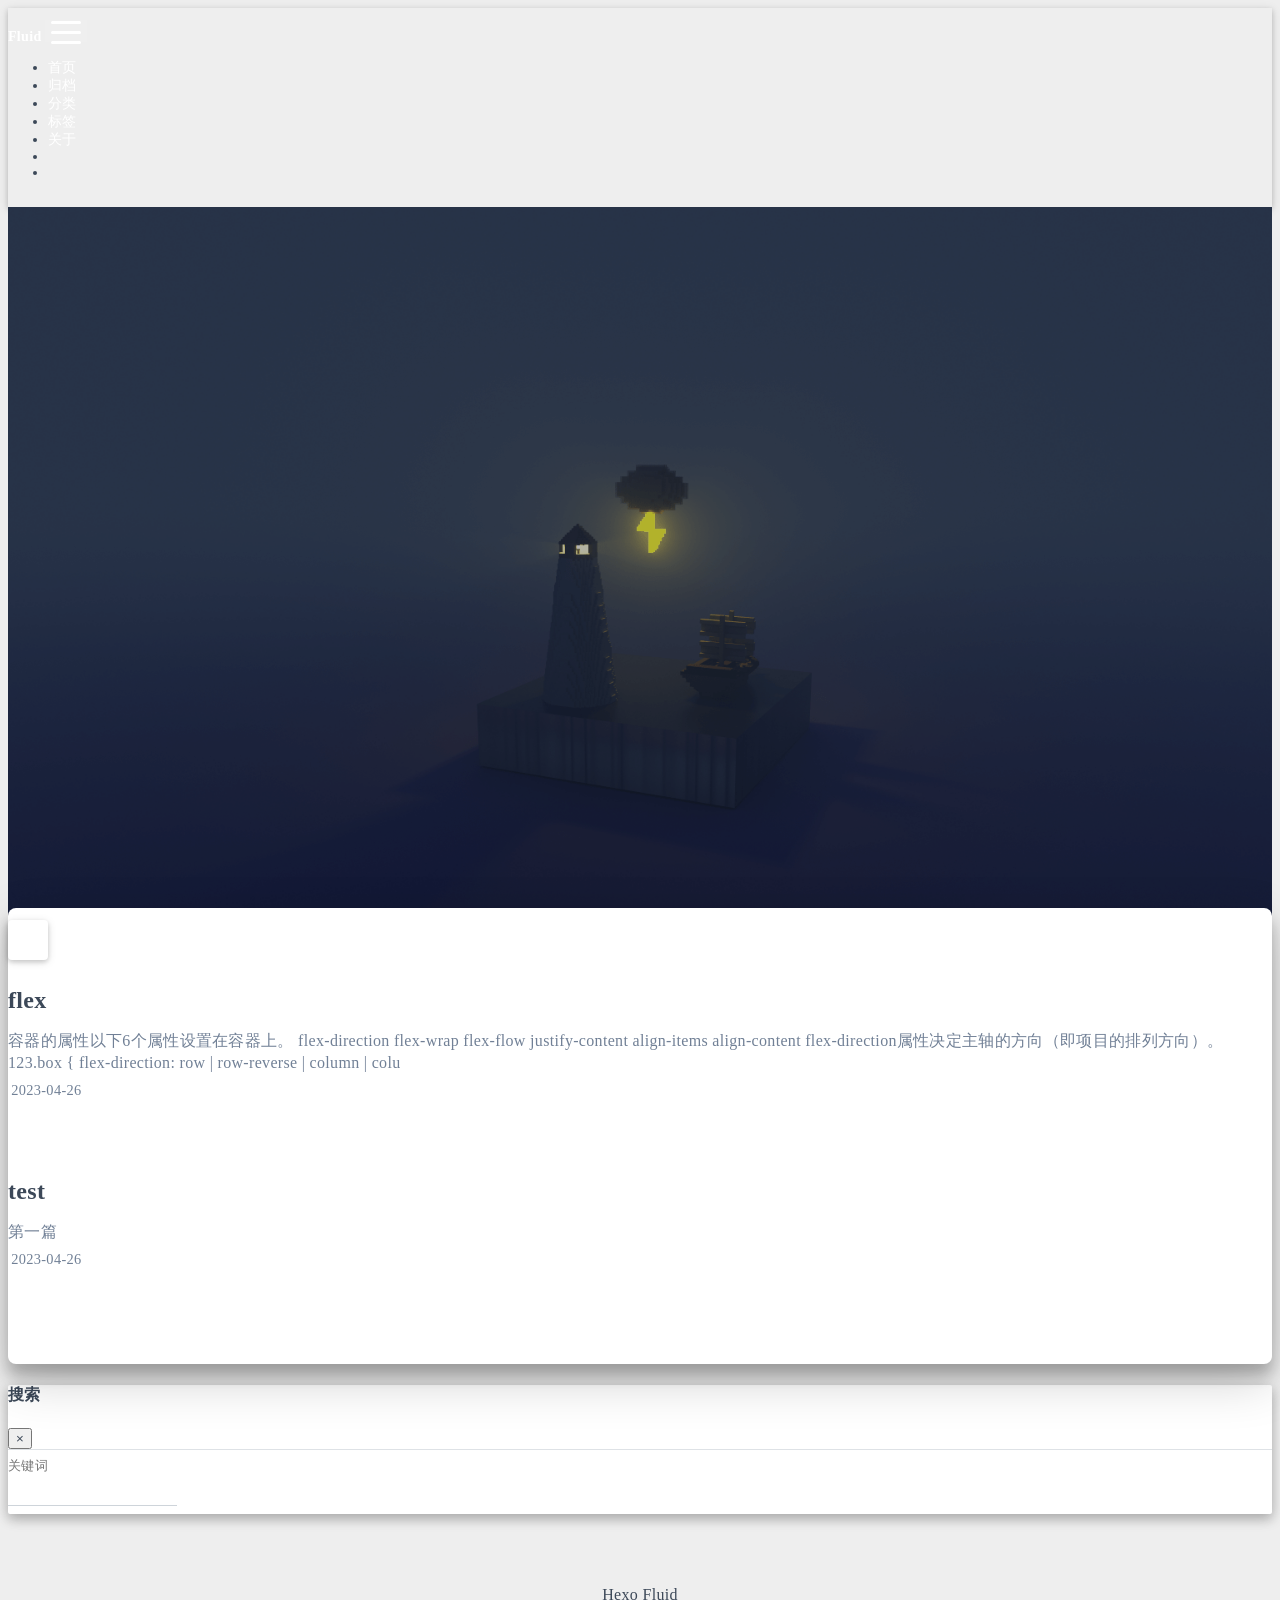
==== index.html @ 0120502e "Site updated: 2023-04-26 10:53:27" ====
<!DOCTYPE html>
<html lang="zh-CN" data-default-color-scheme=auto>



<head>
  <meta charset="UTF-8">
  <link rel="apple-touch-icon" sizes="76x76" href="/img/fluid.png">
  <link rel="icon" href="/null">
  <meta name="viewport" content="width=device-width, initial-scale=1.0, maximum-scale=5.0, shrink-to-fit=no">
  <meta http-equiv="x-ua-compatible" content="ie=edge">
  
  <meta name="theme-color" content="#2f4154">
  <meta name="author" content="d-lue">
  <meta name="keywords" content="">
  
    <meta property="og:type" content="website">
<meta property="og:title" content="Hexo">
<meta property="og:url" content="https://lue-d.github.io/index.html">
<meta property="og:site_name" content="Hexo">
<meta property="og:locale" content="zh_CN">
<meta property="article:author" content="d-lue">
<meta name="twitter:card" content="summary_large_image">
  
  
  
  <title>Hexo</title>

  <link  rel="stylesheet" href="https://lib.baomitu.com/twitter-bootstrap/4.6.1/css/bootstrap.min.css" />





<!-- 主题依赖的图标库，不要自行修改 -->
<!-- Do not modify the link that theme dependent icons -->

<link rel="stylesheet" href="//at.alicdn.com/t/font_1749284_hj8rtnfg7um.css">



<link rel="stylesheet" href="//at.alicdn.com/t/font_1736178_lbnruvf0jn.css">


<link  rel="stylesheet" href="/css/main.css" />


  <link id="highlight-css" rel="stylesheet" href="/css/highlight.css" />
  
    <link id="highlight-css-dark" rel="stylesheet" href="/css/highlight-dark.css" />
  




  <script id="fluid-configs">
    var Fluid = window.Fluid || {};
    Fluid.ctx = Object.assign({}, Fluid.ctx)
    var CONFIG = {"hostname":"lue-d.github.io","root":"/","version":"1.9.4","typing":{"enable":true,"typeSpeed":70,"cursorChar":"_","loop":false,"scope":[]},"anchorjs":{"enable":true,"element":"h1,h2,h3,h4,h5,h6","placement":"left","visible":"hover","icon":""},"progressbar":{"enable":true,"height_px":3,"color":"#29d","options":{"showSpinner":false,"trickleSpeed":100}},"code_language":{"enable":true,"default":"TEXT"},"copy_btn":true,"image_caption":{"enable":true},"image_zoom":{"enable":true,"img_url_replace":["",""]},"toc":{"enable":true,"placement":"right","headingSelector":"h1,h2,h3,h4,h5,h6","collapseDepth":0},"lazyload":{"enable":true,"loading_img":"/img/loading.gif","onlypost":false,"offset_factor":2},"web_analytics":{"enable":false,"follow_dnt":true,"baidu":null,"google":null,"gtag":null,"tencent":{"sid":null,"cid":null},"woyaola":null,"cnzz":null,"leancloud":{"app_id":null,"app_key":null,"server_url":null,"path":"window.location.pathname","ignore_local":false}},"search_path":"/local-search.xml"};

    if (CONFIG.web_analytics.follow_dnt) {
      var dntVal = navigator.doNotTrack || window.doNotTrack || navigator.msDoNotTrack;
      Fluid.ctx.dnt = dntVal && (dntVal.startsWith('1') || dntVal.startsWith('yes') || dntVal.startsWith('on'));
    }
  </script>
  <script  src="/js/utils.js" ></script>
  <script  src="/js/color-schema.js" ></script>
  


  
<meta name="generator" content="Hexo 6.3.0"></head>


<body>
  

  <header>
    

<div class="header-inner" style="height: 100vh;">
  <nav id="navbar" class="navbar fixed-top  navbar-expand-lg navbar-dark scrolling-navbar">
  <div class="container">
    <a class="navbar-brand" href="/">
      <strong>Fluid</strong>
    </a>

    <button id="navbar-toggler-btn" class="navbar-toggler" type="button" data-toggle="collapse"
            data-target="#navbarSupportedContent"
            aria-controls="navbarSupportedContent" aria-expanded="false" aria-label="Toggle navigation">
      <div class="animated-icon"><span></span><span></span><span></span></div>
    </button>

    <!-- Collapsible content -->
    <div class="collapse navbar-collapse" id="navbarSupportedContent">
      <ul class="navbar-nav ml-auto text-center">
        
          
          
          
          
            <li class="nav-item">
              <a class="nav-link" href="/">
                <i class="iconfont icon-home-fill"></i>
                <span>首页</span>
              </a>
            </li>
          
        
          
          
          
          
            <li class="nav-item">
              <a class="nav-link" href="/archives/">
                <i class="iconfont icon-archive-fill"></i>
                <span>归档</span>
              </a>
            </li>
          
        
          
          
          
          
            <li class="nav-item">
              <a class="nav-link" href="/categories/">
                <i class="iconfont icon-category-fill"></i>
                <span>分类</span>
              </a>
            </li>
          
        
          
          
          
          
            <li class="nav-item">
              <a class="nav-link" href="/tags/">
                <i class="iconfont icon-tags-fill"></i>
                <span>标签</span>
              </a>
            </li>
          
        
          
          
          
          
            <li class="nav-item">
              <a class="nav-link" href="/about/">
                <i class="iconfont icon-user-fill"></i>
                <span>关于</span>
              </a>
            </li>
          
        
        
          <li class="nav-item" id="search-btn">
            <a class="nav-link" target="_self" href="javascript:;" data-toggle="modal" data-target="#modalSearch" aria-label="Search">
              <i class="iconfont icon-search"></i>
            </a>
          </li>
          
        
        
          <li class="nav-item" id="color-toggle-btn">
            <a class="nav-link" target="_self" href="javascript:;" aria-label="Color Toggle">
              <i class="iconfont icon-dark" id="color-toggle-icon"></i>
            </a>
          </li>
        
      </ul>
    </div>
  </div>
</nav>

  

<div id="banner" class="banner" parallax=true
     style="background: url('/img/default.png') no-repeat center center; background-size: cover;">
  <div class="full-bg-img">
    <div class="mask flex-center" style="background-color: rgba(0, 0, 0, 0.3)">
      <div class="banner-text text-center fade-in-up">
        <div class="h2">
          
            <span id="subtitle" data-typed-text="An elegant Material-Design theme for Hexo"></span>
          
        </div>

        
      </div>

      
        <div class="scroll-down-bar">
          <i class="iconfont icon-arrowdown"></i>
        </div>
      
    </div>
  </div>
</div>

</div>

  </header>

  <main>
    
      <div class="container nopadding-x-md">
        <div id="board"
          style="margin-top: 0">
          
          <div class="container">
            <div class="row">
              <div class="col-12 col-md-10 m-auto">
                


  <div class="row mx-auto index-card">
    
    
    <article class="col-12 col-md-12 mx-auto index-info">
      <h1 class="index-header">
        
        <a href="/2023/04/26/flex/" target="_self">
          flex
        </a>
      </h1>

      
      <a class="index-excerpt index-excerpt__noimg" href="/2023/04/26/flex/" target="_self">
        <div>
          容器的属性以下6个属性设置在容器上。   flex-direction flex-wrap flex-flow justify-content align-items align-content   flex-direction属性决定主轴的方向（即项目的排列方向）。 123.box &#123;  flex-direction: row | row-reverse | column | colu
        </div>
      </a>

      <div class="index-btm post-metas">
        
          <div class="post-meta mr-3">
            <i class="iconfont icon-date"></i>
            <time datetime="2023-04-26 10:47" pubdate>
              2023-04-26
            </time>
          </div>
        
        
        
      </div>
    </article>
  </div>

  <div class="row mx-auto index-card">
    
    
    <article class="col-12 col-md-12 mx-auto index-info">
      <h1 class="index-header">
        
        <a href="/2023/04/26/test-1/" target="_self">
          test
        </a>
      </h1>

      
      <a class="index-excerpt index-excerpt__noimg" href="/2023/04/26/test-1/" target="_self">
        <div>
          第一篇
        </div>
      </a>

      <div class="index-btm post-metas">
        
          <div class="post-meta mr-3">
            <i class="iconfont icon-date"></i>
            <time datetime="2023-04-26 00:00" pubdate>
              2023-04-26
            </time>
          </div>
        
        
        
      </div>
    </article>
  </div>





              </div>
            </div>
          </div>
        </div>
      </div>
    

    
      <a id="scroll-top-button" aria-label="TOP" href="#" role="button">
        <i class="iconfont icon-arrowup" aria-hidden="true"></i>
      </a>
    

    
      <div class="modal fade" id="modalSearch" tabindex="-1" role="dialog" aria-labelledby="ModalLabel"
     aria-hidden="true">
  <div class="modal-dialog modal-dialog-scrollable modal-lg" role="document">
    <div class="modal-content">
      <div class="modal-header text-center">
        <h4 class="modal-title w-100 font-weight-bold">搜索</h4>
        <button type="button" id="local-search-close" class="close" data-dismiss="modal" aria-label="Close">
          <span aria-hidden="true">&times;</span>
        </button>
      </div>
      <div class="modal-body mx-3">
        <div class="md-form mb-5">
          <input type="text" id="local-search-input" class="form-control validate">
          <label data-error="x" data-success="v" for="local-search-input">关键词</label>
        </div>
        <div class="list-group" id="local-search-result"></div>
      </div>
    </div>
  </div>
</div>

    

    
  </main>

  <footer>
    <div class="footer-inner">
  
    <div class="footer-content">
       <a href="https://hexo.io" target="_blank" rel="nofollow noopener"><span>Hexo</span></a> <i class="iconfont icon-love"></i> <a href="https://github.com/fluid-dev/hexo-theme-fluid" target="_blank" rel="nofollow noopener"><span>Fluid</span></a> 
    </div>
  
  
  
  
</div>

  </footer>

  <!-- Scripts -->
  
  <script  src="https://lib.baomitu.com/nprogress/0.2.0/nprogress.min.js" ></script>
  <link  rel="stylesheet" href="https://lib.baomitu.com/nprogress/0.2.0/nprogress.min.css" />

  <script>
    NProgress.configure({"showSpinner":false,"trickleSpeed":100})
    NProgress.start()
    window.addEventListener('load', function() {
      NProgress.done();
    })
  </script>


<script  src="https://lib.baomitu.com/jquery/3.6.0/jquery.min.js" ></script>
<script  src="https://lib.baomitu.com/twitter-bootstrap/4.6.1/js/bootstrap.min.js" ></script>
<script  src="/js/events.js" ></script>
<script  src="/js/plugins.js" ></script>


  <script  src="https://lib.baomitu.com/typed.js/2.0.12/typed.min.js" ></script>
  <script>
    (function (window, document) {
      var typing = Fluid.plugins.typing;
      var subtitle = document.getElementById('subtitle');
      if (!subtitle || !typing) {
        return;
      }
      var text = subtitle.getAttribute('data-typed-text');
      
        typing(text);
      
    })(window, document);
  </script>




  
    <script  src="/js/img-lazyload.js" ></script>
  




  <script  src="/js/local-search.js" ></script>





<!-- 主题的启动项，将它保持在最底部 -->
<!-- the boot of the theme, keep it at the bottom -->
<script  src="/js/boot.js" ></script>


  

  <noscript>
    <div class="noscript-warning">博客在允许 JavaScript 运行的环境下浏览效果更佳</div>
  </noscript>
</body>
</html>
---- css/main.css ----
.anchorjs-link {
  text-decoration: none !important;
  transition: opacity 0.2s ease-in-out;
}
.markdown-body h1:hover > .anchorjs-link,
h2:hover > .anchorjs-link,
h3:hover > .anchorjs-link,
h4:hover > .anchorjs-link,
h5:hover > .anchorjs-link,
h6:hover > .anchorjs-link {
  opacity: 1;
}
.banner {
  height: 100%;
  position: relative;
  overflow: hidden;
  cursor: default;
}
.banner .mask {
  position: absolute;
  width: 100%;
  height: 100%;
  background-color: rgba(0,0,0,0.3);
}
.banner[parallax="true"] {
  will-change: transform;
  -webkit-transform-style: preserve-3d;
  -webkit-backface-visibility: hidden;
  transition: transform 0.05s ease-out;
}
@media (max-width: 100vh) {
  .header-inner {
    max-height: 100vw;
  }
  #board {
    margin-top: -1rem !important;
  }
}
@media (max-width: 79.99vh) {
  .scroll-down-bar {
    display: none;
  }
}
#board {
  position: relative;
  margin-top: -2rem;
  padding: 3rem 0;
  background-color: var(--board-bg-color);
  transition: background-color 0.2s ease-in-out;
  border-radius: 0.5rem;
  z-index: 3;
  -webkit-box-shadow: 0 12px 15px 0 rgba(0,0,0,0.24), 0 17px 50px 0 rgba(0,0,0,0.19);
  box-shadow: 0 12px 15px 0 rgba(0,0,0,0.24), 0 17px 50px 0 rgba(0,0,0,0.19);
}
.code-widget {
  display: inline-block;
  background-color: transparent;
  font-size: 0.75rem;
  line-height: 1;
  font-weight: bold;
  padding: 0.3rem 0.1rem 0.1rem 0.1rem;
  position: absolute;
  right: 0.45rem;
  top: 0.15rem;
  z-index: 1;
}
.code-widget-light {
  color: #999;
}
.code-widget-dark {
  color: #bababa;
}
.copy-btn {
  cursor: pointer;
  user-select: none;
  -webkit-appearance: none;
  outline: none;
}
.copy-btn > i {
  font-size: 0.75rem !important;
  font-weight: 400;
  margin-right: 0.15rem;
  opacity: 0;
  transition: opacity 0.2s ease-in-out;
}
.markdown-body pre:hover > .copy-btn > i {
  opacity: 0.9;
}
.markdown-body pre:hover > .copy-btn,
.markdown-body pre:not(:hover) > .copy-btn {
  outline: none;
}
.license-box {
  background-color: rgba(27,31,35,0.05);
  transition: background-color 0.2s ease-in-out;
  border-radius: 4px;
  font-size: 0.9rem;
  overflow: hidden;
  padding: 1.25rem;
  position: relative;
  z-index: 1;
}
.license-box .license-icon {
  position: absolute;
  top: 50%;
  left: 100%;
}
.license-box .license-icon::after {
  content: "\e8e4";
  font-size: 12.5rem;
  line-height: 1;
  opacity: 0.1;
  position: relative;
  left: -0.85em;
  bottom: 0.5em;
  z-index: -1;
}
.license-box .license-title {
  margin-bottom: 1rem;
}
.license-box .license-title div:nth-child(1) {
  line-height: 1.2;
  margin-bottom: 0.25rem;
}
.license-box .license-title div:nth-child(2) {
  color: var(--sec-text-color);
  font-size: 0.8rem;
}
.license-box .license-meta {
  align-items: center;
  display: flex;
  flex-wrap: wrap;
  justify-content: flex-start;
}
.license-box .license-meta .license-meta-item {
  align-items: center;
  justify-content: center;
  margin-right: 1.5rem;
}
.license-box .license-meta .license-meta-item div:nth-child(1) {
  color: var(--sec-text-color);
  font-size: 0.8rem;
  font-weight: normal;
}
.license-box .license-meta .license-meta-item i.iconfont {
  font-size: 1rem;
}
@media (max-width: 575px) and (min-width: 425px) {
  .license-box .license-meta .license-meta-item {
    display: flex;
    justify-content: flex-start;
    flex-wrap: wrap;
    font-size: 0.8rem;
    flex: 0 0 50%;
    max-width: 50%;
    margin-right: 0;
  }
  .license-box .license-meta .license-meta-item div:nth-child(1) {
    margin-right: 0.5rem;
  }
  .license-box .license-meta .license-meta-date {
    order: -1;
  }
}
@media (max-width: 424px) {
  .license-box::after {
    top: -65px;
  }
  .license-box .license-meta {
    flex-direction: column;
    align-items: flex-start;
  }
  .license-box .license-meta .license-meta-item {
    display: flex;
    flex-wrap: wrap;
    font-size: 0.8rem;
  }
  .license-box .license-meta .license-meta-item div:nth-child(1) {
    margin-right: 0.5rem;
  }
}
.footer-inner {
  padding: 3rem 0 1rem 0;
  text-align: center;
}
.footer-inner > div:not(:first-child) {
  margin: 0.25rem 0;
  font-size: 0.85rem;
}
.footer-inner .statistics {
  display: flex;
  flex-direction: row;
  justify-content: center;
}
.footer-inner .statistics > span {
  flex: 1;
  margin: 0 0.25rem;
}
.footer-inner .statistics > *:nth-last-child(2):first-child {
  text-align: right;
}
.footer-inner .statistics > *:nth-last-child(2):first-child ~ * {
  text-align: left;
}
.footer-inner .beian {
  display: flex;
  flex-direction: row;
  justify-content: center;
}
.footer-inner .beian > * {
  margin: 0 0.25rem;
}
.footer-inner .beian-police {
  position: relative;
  overflow: hidden;
  display: inline-flex;
  align-items: center;
  justify-content: left;
}
.footer-inner .beian-police img {
  margin-right: 3px;
  width: 1rem;
  height: 1rem;
  margin-bottom: 0.1rem;
}
@media (max-width: 424px) {
  .footer-inner .statistics {
    flex-direction: column;
  }
  .footer-inner .statistics > *:nth-last-child(2):first-child {
    text-align: center;
  }
  .footer-inner .statistics > *:nth-last-child(2):first-child ~ * {
    text-align: center;
  }
  .footer-inner .beian {
    flex-direction: column;
  }
  .footer-inner .beian .beian-police {
    justify-content: center;
  }
  .footer-inner .beian > *:nth-last-child(2):first-child {
    text-align: center;
  }
  .footer-inner .beian > *:nth-last-child(2):first-child ~ * {
    text-align: center;
  }
}
sup > a::before,
.footnote-text::before {
  display: block;
  content: "";
  margin-top: -5rem;
  height: 5rem;
  width: 1px;
  visibility: hidden;
}
sup > a::before,
.footnote-text::before {
  display: inline-block;
}
.footnote-item::before {
  display: block;
  content: "";
  margin-top: -5rem;
  height: 5rem;
  width: 1px;
  visibility: hidden;
}
.footnote-list ol {
  list-style-type: none;
  counter-reset: sectioncounter;
  padding-left: 0.5rem;
  font-size: 0.95rem;
}
.footnote-list ol li:before {
  font-family: "Helvetica Neue", monospace, "Monaco";
  content: "[" counter(sectioncounter) "]";
  counter-increment: sectioncounter;
}
.footnote-list ol li+li {
  margin-top: 0.5rem;
}
.footnote-text {
  padding-left: 0.5em;
}
.navbar {
  background-color: transparent;
  font-size: 0.875rem;
  box-shadow: 0 2px 5px 0 rgba(0,0,0,0.16), 0 2px 10px 0 rgba(0,0,0,0.12);
  -webkit-box-shadow: 0 2px 5px 0 rgba(0,0,0,0.16), 0 2px 10px 0 rgba(0,0,0,0.12);
}
.navbar .navbar-brand {
  color: var(--navbar-text-color);
}
.navbar .navbar-toggler .animated-icon span {
  background-color: var(--navbar-text-color);
}
.navbar .nav-item .nav-link {
  display: block;
  color: var(--navbar-text-color);
  transition: color 0.2s ease-in-out, background-color 0.2s ease-in-out;
}
.navbar .nav-item .nav-link:hover {
  color: var(--link-hover-color);
}
.navbar .nav-item .nav-link:focus {
  color: var(--navbar-text-color);
}
.navbar .nav-item .nav-link i {
  font-size: 0.875rem;
}
.navbar .nav-item .nav-link i:only-child {
  margin: 0 0.2rem;
}
.navbar .navbar-toggler {
  border-width: 0;
  outline: 0;
}
.navbar.scrolling-navbar {
  will-change: background, padding;
  -webkit-transition: background 0.5s ease-in-out, padding 0.5s ease-in-out;
  transition: background 0.5s ease-in-out, padding 0.5s ease-in-out;
}
@media (min-width: 600px) {
  .navbar.scrolling-navbar {
    padding-top: 12px;
    padding-bottom: 12px;
  }
  .navbar.scrolling-navbar .navbar-nav > li {
    -webkit-transition-duration: 1s;
    transition-duration: 1s;
  }
}
.navbar.scrolling-navbar.top-nav-collapse {
  padding-top: 5px;
  padding-bottom: 5px;
}
.navbar .dropdown-menu {
  font-size: 0.875rem;
  color: var(--navbar-text-color);
  background-color: rgba(0,0,0,0.3);
  border: none;
  min-width: 8rem;
  -webkit-transition: background 0.5s ease-in-out, padding 0.5s ease-in-out;
  transition: background 0.5s ease-in-out, padding 0.5s ease-in-out;
}
@media (max-width: 991.98px) {
  .navbar .dropdown-menu {
    text-align: center;
  }
}
.navbar .dropdown-item {
  color: var(--navbar-text-color);
}
.navbar .dropdown-item:hover,
.navbar .dropdown-item:focus {
  color: var(--link-hover-color);
  background-color: rgba(0,0,0,0.1);
}
@media (min-width: 992px) {
  .navbar .dropdown:hover > .dropdown-menu {
    display: block;
  }
  .navbar .dropdown > .dropdown-toggle:active {
    pointer-events: none;
  }
  .navbar .dropdown-menu {
    top: 95%;
  }
}
.navbar .animated-icon {
  width: 30px;
  height: 20px;
  position: relative;
  margin: 0;
  -webkit-transform: rotate(0deg);
  -moz-transform: rotate(0deg);
  -o-transform: rotate(0deg);
  transform: rotate(0deg);
  -webkit-transition: 0.5s ease-in-out;
  -moz-transition: 0.5s ease-in-out;
  -o-transition: 0.5s ease-in-out;
  transition: 0.5s ease-in-out;
  cursor: pointer;
}
.navbar .animated-icon span {
  display: block;
  position: absolute;
  height: 3px;
  width: 100%;
  border-radius: 9px;
  opacity: 1;
  left: 0;
  -webkit-transform: rotate(0deg);
  -moz-transform: rotate(0deg);
  -o-transform: rotate(0deg);
  transform: rotate(0deg);
  -webkit-transition: 0.25s ease-in-out;
  -moz-transition: 0.25s ease-in-out;
  -o-transition: 0.25s ease-in-out;
  transition: 0.25s ease-in-out;
  background: #fff;
}
.navbar .animated-icon span:nth-child(1) {
  top: 0;
}
.navbar .animated-icon span:nth-child(2) {
  top: 10px;
}
.navbar .animated-icon span:nth-child(3) {
  top: 20px;
}
.navbar .animated-icon.open span:nth-child(1) {
  top: 11px;
  -webkit-transform: rotate(135deg);
  -moz-transform: rotate(135deg);
  -o-transform: rotate(135deg);
  transform: rotate(135deg);
}
.navbar .animated-icon.open span:nth-child(2) {
  opacity: 0;
  left: -60px;
}
.navbar .animated-icon.open span:nth-child(3) {
  top: 11px;
  -webkit-transform: rotate(-135deg);
  -moz-transform: rotate(-135deg);
  -o-transform: rotate(-135deg);
  transform: rotate(-135deg);
}
.navbar .dropdown-collapse,
.top-nav-collapse,
.navbar-col-show {
  background-color: var(--navbar-bg-color);
}
@media (max-width: 767px) {
  .navbar {
    font-size: 1rem;
    line-height: 2.5rem;
  }
}
.banner-text {
  color: var(--subtitle-color);
  max-width: calc(960px - 6rem);
  width: 80%;
  overflow-wrap: break-word;
}
.banner-text .typed-cursor {
  margin: 0 0.2rem;
}
@media (max-width: 767px) {
  #subtitle,
  .typed-cursor {
    font-size: 1.5rem;
  }
}
@media (max-width: 575px) {
  .banner-text {
    font-size: 0.9rem;
  }
  #subtitle,
  .typed-cursor {
    font-size: 1.35rem;
  }
}
.modal-dialog .modal-content {
  background-color: var(--board-bg-color);
  border: 0;
  border-radius: 0.125rem;
  -webkit-box-shadow: 0 5px 11px 0 rgba(0,0,0,0.18), 0 4px 15px 0 rgba(0,0,0,0.15);
  box-shadow: 0 5px 11px 0 rgba(0,0,0,0.18), 0 4px 15px 0 rgba(0,0,0,0.15);
}
.modal-dialog .modal-content .modal-header {
  border-bottom-color: var(--line-color);
  transition: border-bottom-color 0.2s ease-in-out;
}
.close {
  color: var(--text-color);
}
.close:hover {
  color: var(--link-hover-color);
}
.close:focus {
  outline: 0;
}
.modal-dialog .modal-content .modal-header {
  border-top-left-radius: 0.125rem;
  border-top-right-radius: 0.125rem;
  border-bottom: 1px solid #dee2e6;
}
.md-form {
  position: relative;
  margin-top: 1.5rem;
  margin-bottom: 1.5rem;
}
.md-form input[type] {
  -webkit-box-sizing: content-box;
  box-sizing: content-box;
  background-color: transparent;
  border: none;
  border-bottom: 1px solid #ced4da;
  border-radius: 0;
  outline: none;
  -webkit-box-shadow: none;
  box-shadow: none;
  transition: border-color 0.15s ease-in-out, box-shadow 0.15s ease-in-out, -webkit-box-shadow 0.15s ease-in-out;
}
.md-form input[type]:focus:not([readonly]) {
  border-bottom: 1px solid #4285f4;
  -webkit-box-shadow: 0 1px 0 0 #4285f4;
  box-shadow: 0 1px 0 0 #4285f4;
}
.md-form input[type]:focus:not([readonly]) + label {
  color: #4285f4;
}
.md-form input[type].valid,
.md-form input[type]:focus.valid {
  border-bottom: 1px solid #00c851;
  -webkit-box-shadow: 0 1px 0 0 #00c851;
  box-shadow: 0 1px 0 0 #00c851;
}
.md-form input[type].valid + label,
.md-form input[type]:focus.valid + label {
  color: #00c851;
}
.md-form input[type].invalid,
.md-form input[type]:focus.invalid {
  border-bottom: 1px solid #f44336;
  -webkit-box-shadow: 0 1px 0 0 #f44336;
  box-shadow: 0 1px 0 0 #f44336;
}
.md-form input[type].invalid + label,
.md-form input[type]:focus.invalid + label {
  color: #f44336;
}
.md-form input[type].validate {
  margin-bottom: 2.5rem;
}
.md-form input[type].form-control {
  height: auto;
  padding: 0.6rem 0 0.4rem 0;
  margin: 0 0 0.5rem 0;
  color: var(--text-color);
  background-color: transparent;
  border-radius: 0;
}
.md-form label {
  font-size: 0.8rem;
  position: absolute;
  top: -1rem;
  left: 0;
  color: #757575;
  cursor: text;
  transition: color 0.2s ease-out;
}
.modal-open[style] {
  padding-right: 0 !important;
  overflow: auto;
}
.modal-open[style] #navbar[style] {
  padding-right: 1rem !important;
}
#nprogress .bar {
  height: 3px !important;
  background-color: #29d !important;
}
#nprogress .peg {
  box-shadow: 0 0 14px #29d, 0 0 8px #29d !important;
}
@media (max-width: 575px) {
  #nprogress .bar {
    display: none;
  }
}
.noscript-warning {
  background-color: #f55;
  color: #fff;
  font-family: sans-serif;
  font-size: 1rem;
  font-weight: bold;
  position: fixed;
  left: 0;
  bottom: 0;
  text-align: center;
  width: 100%;
  z-index: 99;
}
.pagination {
  margin-top: 3rem;
  justify-content: center;
}
.pagination .space {
  align-self: flex-end;
}
.pagination .page-number,
.pagination .current,
.pagination .extend {
  outline: 0;
  border: 0;
  background-color: transparent;
  font-size: 0.9rem;
  padding: 0.5rem 0.75rem;
  line-height: 1.25;
  border-radius: 0.125rem;
}
.pagination .page-number {
  margin: 0 0.05rem;
}
.pagination .page-number:hover,
.pagination .current {
  transition: background-color 0.2s ease-in-out;
  background-color: var(--link-hover-bg-color);
}
.qr-trigger {
  cursor: pointer;
  position: relative;
}
.qr-trigger:hover .qr-img {
  display: block;
  transition: all 0.3s;
}
.qr-img {
  max-width: 12rem;
  position: absolute;
  right: -5.25rem;
  z-index: 99;
  display: none;
  border-radius: 0.2rem;
  background-color: transparent;
  box-shadow: 0 0 20px -5px rgba(158,158,158,0.2);
}
.scroll-down-bar {
  position: absolute;
  width: 100%;
  height: 6rem;
  text-align: center;
  cursor: pointer;
  bottom: 0;
}
.scroll-down-bar i.iconfont {
  font-size: 2rem;
  font-weight: bold;
  display: inline-block;
  position: relative;
  padding-top: 2rem;
  color: var(--subtitle-color);
  transform: translateZ(0);
  animation: scroll-down 1.5s infinite;
}
#scroll-top-button {
  position: fixed;
  z-index: 99;
  background: var(--board-bg-color);
  transition: background-color 0.2s ease-in-out, bottom 0.3s ease;
  border-radius: 4px;
  min-width: 40px;
  min-height: 40px;
  bottom: -60px;
  outline: none;
  display: flex;
  display: -webkit-flex;
  align-items: center;
  box-shadow: 0 2px 5px 0 rgba(0,0,0,0.16), 0 2px 10px 0 rgba(0,0,0,0.12);
}
#scroll-top-button i {
  font-size: 32px;
  margin: auto;
  color: var(--sec-text-color);
}
#scroll-top-button:hover i,
#scroll-top-button:active i {
  animation-name: scroll-top;
  animation-duration: 1s;
  animation-delay: 0.1s;
  animation-timing-function: ease-in-out;
  animation-iteration-count: infinite;
  animation-fill-mode: forwards;
  animation-direction: alternate;
}
#local-search-result .search-list-title {
  border-left: 3px solid #0d47a1;
}
#local-search-result .search-list-content {
  padding: 0 1.25rem;
}
#local-search-result .search-word {
  color: #ff4500;
}
#toc {
  visibility: hidden;
}
.toc-header {
  margin-bottom: 0.5rem;
  font-weight: bold;
  line-height: 1.2;
}
.toc-header,
.toc-header > i {
  font-size: 1.25rem;
}
.toc-body {
  max-height: 75vh;
  overflow-y: auto;
  overflow: -moz-scrollbars-none;
  -ms-overflow-style: none;
}
.toc-body ol {
  list-style: none;
  padding-inline-start: 1rem;
}
.toc-body::-webkit-scrollbar {
  display: none;
}
.tocbot-list {
  position: relative;
}
.tocbot-list ol {
  list-style: none;
  padding-left: 1rem;
}
.tocbot-list a {
  font-size: 0.95rem;
}
.tocbot-link {
  color: var(--text-color);
}
.tocbot-active-link {
  font-weight: bold;
  color: var(--link-hover-color);
}
.tocbot-is-collapsed {
  max-height: 0;
}
.tocbot-is-collapsible {
  overflow: hidden;
  transition: all 0.3s ease-in-out;
}
.toc-list-item {
  white-space: nowrap;
  overflow: hidden;
  text-overflow: ellipsis;
}
.toc-list-item.is-active-li::before {
  height: 1rem;
  margin: 0.25rem 0;
  visibility: visible;
}
.toc-list-item::before {
  width: 0.15rem;
  height: 0.2rem;
  position: absolute;
  left: 0.25rem;
  content: "";
  border-radius: 2px;
  margin: 0.65rem 0;
  background: var(--link-hover-color);
  visibility: hidden;
  transition: height 0.1s ease-in-out, margin 0.1s ease-in-out, visibility 0.1s ease-in-out;
}
.sidebar {
  position: -webkit-sticky;
  position: sticky;
  top: 2rem;
  padding: 3rem 0;
}
html {
  font-size: 16px;
  letter-spacing: 0.02em;
}
html,
body {
  height: 100%;
  font-family: var(--font-family-sans-serif);
  overflow-wrap: break-word;
}
body {
  transition: color 0.2s ease-in-out, background-color 0.2s ease-in-out;
  background-color: var(--body-bg-color);
  color: var(--text-color);
  -webkit-font-smoothing: antialiased;
  -moz-osx-font-smoothing: grayscale;
}
body a {
  color: var(--text-color);
  text-decoration: none;
  cursor: pointer;
  transition: color 0.2s ease-in-out, background-color 0.2s ease-in-out;
}
body a:hover {
  color: var(--link-hover-color);
  text-decoration: none;
  transition: color 0.2s ease-in-out, background-color 0.2s ease-in-out;
}
code {
  color: inherit;
}
table {
  font-size: inherit;
  color: var(--post-text-color);
}
img[lazyload] {
  object-fit: cover;
}
*[align="left"] {
  text-align: left;
}
*[align="center"] {
  text-align: center;
}
*[align="right"] {
  text-align: right;
}
::-webkit-scrollbar {
  width: 6px;
  height: 6px;
}
::-webkit-scrollbar-thumb {
  background-color: var(--scrollbar-color);
  border-radius: 6px;
}
::-webkit-scrollbar-thumb:hover {
  background-color: var(--scrollbar-hover-color);
}
::-webkit-scrollbar-corner {
  background-color: transparent;
}
label {
  margin-bottom: 0;
}
i.iconfont {
  font-size: 1em;
  line-height: 1;
}
:root {
  --color-mode: "light";
  --body-bg-color: #eee;
  --board-bg-color: #fff;
  --text-color: #3c4858;
  --sec-text-color: #718096;
  --post-text-color: #2c3e50;
  --post-heading-color: #1a202c;
  --post-link-color: #0366d6;
  --link-hover-color: #30a9de;
  --link-hover-bg-color: #f8f9fa;
  --line-color: #eaecef;
  --navbar-bg-color: #2f4154;
  --navbar-text-color: #fff;
  --subtitle-color: #fff;
  --scrollbar-color: #c4c6c9;
  --scrollbar-hover-color: #a6a6a6;
  --button-bg-color: transparent;
  --button-hover-bg-color: #f2f3f5;
  --highlight-bg-color: #f6f8fa;
  --inlinecode-bg-color: rgba(175,184,193,0.2);
}
@media (prefers-color-scheme: dark) {
  :root {
    --color-mode: "dark";
  }
  :root:not([data-user-color-scheme]) {
    --body-bg-color: #181c27;
    --board-bg-color: #252d38;
    --text-color: #c4c6c9;
    --sec-text-color: #a7a9ad;
    --post-text-color: #c4c6c9;
    --post-heading-color: #c4c6c9;
    --post-link-color: #1589e9;
    --link-hover-color: #30a9de;
    --link-hover-bg-color: #364151;
    --line-color: #435266;
    --navbar-bg-color: #1f3144;
    --navbar-text-color: #d0d0d0;
    --subtitle-color: #d0d0d0;
    --scrollbar-color: #687582;
    --scrollbar-hover-color: #9da8b3;
    --button-bg-color: transparent;
    --button-hover-bg-color: #46647e;
    --highlight-bg-color: #303030;
    --inlinecode-bg-color: rgba(99,110,123,0.4);
  }
  :root:not([data-user-color-scheme]) img {
    -webkit-filter: brightness(0.9);
    filter: brightness(0.9);
    transition: filter 0.2s ease-in-out;
  }
  :root:not([data-user-color-scheme]) .license-box {
    background-color: rgba(62,75,94,0.35);
    transition: background-color 0.2s ease-in-out;
  }
  :root:not([data-user-color-scheme]) .gt-comment-admin .gt-comment-content {
    background-color: transparent;
    transition: background-color 0.2s ease-in-out;
  }
}
[data-user-color-scheme="dark"] {
  --body-bg-color: #181c27;
  --board-bg-color: #252d38;
  --text-color: #c4c6c9;
  --sec-text-color: #a7a9ad;
  --post-text-color: #c4c6c9;
  --post-heading-color: #c4c6c9;
  --post-link-color: #1589e9;
  --link-hover-color: #30a9de;
  --link-hover-bg-color: #364151;
  --line-color: #435266;
  --navbar-bg-color: #1f3144;
  --navbar-text-color: #d0d0d0;
  --subtitle-color: #d0d0d0;
  --scrollbar-color: #687582;
  --scrollbar-hover-color: #9da8b3;
  --button-bg-color: transparent;
  --button-hover-bg-color: #46647e;
  --highlight-bg-color: #303030;
  --inlinecode-bg-color: rgba(99,110,123,0.4);
}
[data-user-color-scheme="dark"] img {
  -webkit-filter: brightness(0.9);
  filter: brightness(0.9);
  transition: filter 0.2s ease-in-out;
}
[data-user-color-scheme="dark"] .license-box {
  background-color: rgba(62,75,94,0.35);
  transition: background-color 0.2s ease-in-out;
}
[data-user-color-scheme="dark"] .gt-comment-admin .gt-comment-content {
  background-color: transparent;
  transition: background-color 0.2s ease-in-out;
}
.fade-in-up {
  -webkit-animation-name: fade-in-up;
  animation-name: fade-in-up;
}
.hidden-mobile {
  display: block;
}
.visible-mobile {
  display: none;
}
@media (max-width: 575px) {
  .hidden-mobile {
    display: none;
  }
  .visible-mobile {
    display: block;
  }
}
.nomargin-x {
  margin-left: 0 !important;
  margin-right: 0 !important;
}
.nopadding-x {
  padding-left: 0 !important;
  padding-right: 0 !important;
}
@media (max-width: 767px) {
  .nopadding-x-md {
    padding-left: 0 !important;
    padding-right: 0 !important;
  }
}
.flex-center {
  display: -webkit-box;
  display: -ms-flexbox;
  display: flex;
  -webkit-box-align: center;
  -ms-flex-align: center;
  align-items: center;
  -webkit-box-pack: center;
  -ms-flex-pack: center;
  justify-content: center;
  height: 100%;
}
.hover-with-bg {
  display: inline-block;
  line-height: 1;
}
.hover-with-bg:hover {
  background-color: var(--link-hover-bg-color);
  transition-duration: 0.2s;
  transition-timing-function: ease-in-out;
  border-radius: 0.2rem;
}
@-moz-keyframes fade-in-up {
  from {
    opacity: 0;
    -webkit-transform: translate3d(0, 100%, 0);
    transform: translate3d(0, 100%, 0);
  }
  to {
    opacity: 1;
    -webkit-transform: translate3d(0, 0, 0);
    transform: translate3d(0, 0, 0);
  }
}
@-webkit-keyframes fade-in-up {
  from {
    opacity: 0;
    -webkit-transform: translate3d(0, 100%, 0);
    transform: translate3d(0, 100%, 0);
  }
  to {
    opacity: 1;
    -webkit-transform: translate3d(0, 0, 0);
    transform: translate3d(0, 0, 0);
  }
}
@-o-keyframes fade-in-up {
  from {
    opacity: 0;
    -webkit-transform: translate3d(0, 100%, 0);
    transform: translate3d(0, 100%, 0);
  }
  to {
    opacity: 1;
    -webkit-transform: translate3d(0, 0, 0);
    transform: translate3d(0, 0, 0);
  }
}
@keyframes fade-in-up {
  from {
    opacity: 0;
    -webkit-transform: translate3d(0, 100%, 0);
    transform: translate3d(0, 100%, 0);
  }
  to {
    opacity: 1;
    -webkit-transform: translate3d(0, 0, 0);
    transform: translate3d(0, 0, 0);
  }
}
@-moz-keyframes scroll-down {
  0% {
    opacity: 0.8;
    top: 0;
  }
  50% {
    opacity: 0.4;
    top: -1em;
  }
  100% {
    opacity: 0.8;
    top: 0;
  }
}
@-webkit-keyframes scroll-down {
  0% {
    opacity: 0.8;
    top: 0;
  }
  50% {
    opacity: 0.4;
    top: -1em;
  }
  100% {
    opacity: 0.8;
    top: 0;
  }
}
@-o-keyframes scroll-down {
  0% {
    opacity: 0.8;
    top: 0;
  }
  50% {
    opacity: 0.4;
    top: -1em;
  }
  100% {
    opacity: 0.8;
    top: 0;
  }
}
@keyframes scroll-down {
  0% {
    opacity: 0.8;
    top: 0;
  }
  50% {
    opacity: 0.4;
    top: -1em;
  }
  100% {
    opacity: 0.8;
    top: 0;
  }
}
@-moz-keyframes scroll-top {
  0% {
    -webkit-transform: translateY(0);
    transform: translateY(0);
  }
  50% {
    -webkit-transform: translateY(-0.35rem);
    transform: translateY(-0.35rem);
  }
  100% {
    -webkit-transform: translateY(0);
    transform: translateY(0);
  }
}
@-webkit-keyframes scroll-top {
  0% {
    -webkit-transform: translateY(0);
    transform: translateY(0);
  }
  50% {
    -webkit-transform: translateY(-0.35rem);
    transform: translateY(-0.35rem);
  }
  100% {
    -webkit-transform: translateY(0);
    transform: translateY(0);
  }
}
@-o-keyframes scroll-top {
  0% {
    -webkit-transform: translateY(0);
    transform: translateY(0);
  }
  50% {
    -webkit-transform: translateY(-0.35rem);
    transform: translateY(-0.35rem);
  }
  100% {
    -webkit-transform: translateY(0);
    transform: translateY(0);
  }
}
@keyframes scroll-top {
  0% {
    -webkit-transform: translateY(0);
    transform: translateY(0);
  }
  50% {
    -webkit-transform: translateY(-0.35rem);
    transform: translateY(-0.35rem);
  }
  100% {
    -webkit-transform: translateY(0);
    transform: translateY(0);
  }
}
.index-card {
  margin-bottom: 2.5rem;
}
.index-img img {
  display: block;
  width: 100%;
  height: 10rem;
  object-fit: cover;
  box-shadow: 0 5px 11px 0 rgba(0,0,0,0.18), 0 4px 15px 0 rgba(0,0,0,0.15);
  border-radius: 0.25rem;
  background-color: transparent;
}
.index-info {
  display: flex;
  flex-direction: column;
  justify-content: space-between;
  padding-top: 0.5rem;
  padding-bottom: 0.5rem;
}
.index-header {
  color: var(--text-color);
  font-size: 1.5rem;
  font-weight: bold;
  line-height: 1.4;
  white-space: nowrap;
  overflow: hidden;
  text-overflow: ellipsis;
  margin-bottom: 0.25rem;
}
.index-header .index-pin {
  color: var(--text-color);
  font-size: 1.5rem;
  margin-right: 0.15rem;
}
.index-btm {
  color: var(--sec-text-color);
}
.index-btm a {
  color: var(--sec-text-color);
}
.index-excerpt {
  color: var(--sec-text-color);
  margin: 0.5rem 0 0.5rem 0;
  height: calc(1.4rem * 3);
  overflow: hidden;
  display: flex;
}
.index-excerpt > div {
  width: 100%;
  line-height: 1.4rem;
  word-break: break-word;
  display: -webkit-box;
  -webkit-box-orient: vertical;
  -webkit-line-clamp: 3;
}
.index-excerpt__noimg {
  height: auto;
  max-height: calc(1.4rem * 3);
}
@media (max-width: 767px) {
  .index-info {
    padding-top: 1.25rem;
  }
  .index-header {
    font-size: 1.25rem;
    white-space: normal;
    overflow: hidden;
    word-break: break-word;
    display: -webkit-box;
    -webkit-box-orient: vertical;
    -webkit-line-clamp: 2;
  }
  .index-header .index-pin {
    font-size: 1.25rem;
  }
}
#valine.v[data-class=v] .status-bar,
#valine.v[data-class=v] .veditor,
#valine.v[data-class=v] .vinput,
#valine.v[data-class=v] .vbtn,
#valine.v[data-class=v] p,
#valine.v[data-class=v] pre code {
  color: var(--text-color);
}
#valine.v[data-class=v] .vinput::placeholder {
  color: var(--sec-text-color);
}
#valine.v[data-class=v] .vicon {
  fill: var(--text-color);
}
.gt-container .gt-comment-content:hover {
  -webkit-box-shadow: none;
  box-shadow: none;
}
.gt-container .gt-comment-body {
  color: var(--text-color) !important;
  transition: color 0.2s ease-in-out;
}
#remark-km423lmfdslkm34-back {
  z-index: 1030;
}
#remark-km423lmfdslkm34-node {
  z-index: 1031;
}
.markdown-body .highlight pre,
.markdown-body pre {
  padding: 1.45rem 1rem;
}
.markdown-body pre code.hljs {
  padding: 0;
}
.markdown-body pre[class*="language-"] {
  padding-top: 1.45rem;
  padding-bottom: 1.45rem;
  padding-right: 1rem;
  line-height: 1.5;
  margin-bottom: 1rem;
}
.markdown-body .code-wrapper {
  position: relative;
  border-radius: 4px;
  margin-bottom: 1rem;
}
.markdown-body .hljs,
.markdown-body .highlight pre,
.markdown-body .code-wrapper pre,
.markdown-body figure.highlight td.gutter {
  transition: color 0.2s ease-in-out, background-color 0.2s ease-in-out;
  background-color: var(--highlight-bg-color);
}
pre[class*=language-].line-numbers {
  position: initial;
}
figure {
  margin: 1rem 0;
}
figure.highlight {
  position: relative;
}
figure.highlight table {
  border: 0;
  margin: 0;
  width: auto;
  border-radius: 4px;
}
figure.highlight td {
  border: 0;
  padding: 0;
}
figure.highlight tr {
  border: 0;
}
figure.highlight td.code {
  width: 100%;
}
figure.highlight td.gutter {
  display: table-cell;
  position: -webkit-sticky;
  position: sticky;
  left: 0;
  z-index: 1;
}
figure.highlight td.gutter pre {
  text-align: right;
  padding: 0 0.75rem;
  border-radius: initial;
  border-right: 1px solid #999;
}
figure.highlight td.gutter pre span.line {
  color: #999;
}
figure.highlight td.code > pre {
  border-top-left-radius: 0;
  border-bottom-left-radius: 0;
}
.markdown-body {
  font-size: 1rem;
  line-height: 1.6;
  font-family: var(--font-family-sans-serif);
  margin-bottom: 2rem;
  color: var(--post-text-color);
}
.markdown-body > h1,
.markdown-body h2 {
  border-bottom-color: var(--line-color);
}
.markdown-body > h1,
.markdown-body h2,
.markdown-body h3,
.markdown-body h4,
.markdown-body h5,
.markdown-body h6 {
  color: var(--post-heading-color);
  transition: color 0.2s ease-in-out, border-bottom-color 0.2s ease-in-out;
  font-weight: bold;
  margin-bottom: 0.75em;
  margin-top: 2em;
}
.markdown-body > h1::before,
.markdown-body h2::before,
.markdown-body h3::before,
.markdown-body h4::before,
.markdown-body h5::before,
.markdown-body h6::before {
  display: block;
  content: "";
  margin-top: -5rem;
  height: 5rem;
  width: 1px;
  visibility: hidden;
}
.markdown-body > h1:focus,
.markdown-body h2:focus,
.markdown-body h3:focus,
.markdown-body h4:focus,
.markdown-body h5:focus,
.markdown-body h6:focus {
  outline: none;
}
.markdown-body a {
  color: var(--post-link-color);
}
.markdown-body strong {
  font-weight: bold;
}
.markdown-body code {
  tab-size: 4;
  background-color: var(--inlinecode-bg-color);
  transition: background-color 0.2s ease-in-out;
}
.markdown-body table tr {
  background-color: var(--board-bg-color);
  transition: background-color 0.2s ease-in-out;
}
.markdown-body table tr:nth-child(2n) {
  background-color: var(--board-bg-color);
  transition: background-color 0.2s ease-in-out;
}
.markdown-body table th,
.markdown-body table td {
  border-color: var(--line-color);
  transition: border-color 0.2s ease-in-out;
}
.markdown-body pre {
  font-size: 85% !important;
}
.markdown-body pre .mermaid {
  text-align: center;
}
.markdown-body pre .mermaid > svg {
  min-width: 100%;
}
.markdown-body p > img,
.markdown-body p > a > img,
.markdown-body figure > img,
.markdown-body figure > a > img {
  max-width: 90%;
  margin: 1.5rem auto;
  display: block;
  box-shadow: 0 5px 11px 0 rgba(0,0,0,0.18), 0 4px 15px 0 rgba(0,0,0,0.15);
  border-radius: 4px;
  background-color: transparent;
}
.markdown-body blockquote {
  color: var(--sec-text-color);
}
.markdown-body details {
  cursor: pointer;
}
.markdown-body details summary {
  outline: none;
}
hr,
.markdown-body hr {
  background-color: initial;
  border-top: 1px solid var(--line-color);
  transition: border-top-color 0.2s ease-in-out;
}
.markdown-body hr {
  height: 0;
  margin: 2rem 0;
}
.markdown-body figcaption.image-caption {
  font-size: 0.8rem;
  color: var(--post-text-color);
  opacity: 0.65;
  line-height: 1;
  margin: -0.75rem auto 2rem;
  text-align: center;
}
.markdown-body figcaption:not(.image-caption) {
  display: none;
}
.post-content,
post-custom {
  box-sizing: border-box;
  padding-left: 10%;
  padding-right: 10%;
}
@media (max-width: 767px) {
  .post-content,
  post-custom {
    padding-left: 2rem;
    padding-right: 2rem;
  }
}
@media (max-width: 424px) {
  .post-content,
  post-custom {
    padding-left: 1rem;
    padding-right: 1rem;
  }
  .anchorjs-link-left {
    opacity: 0 !important;
  }
}
.page-content strong,
.post-content strong {
  font-weight: bold;
}
.page-content > *:first-child,
.post-content > *:first-child {
  margin-top: 0;
}
.page-content img,
.post-content img {
  object-fit: cover;
  max-width: 100%;
}
@media (max-width: 767px) {
  .page-content,
  .post-content {
    overflow-x: hidden;
  }
}
.post-metas {
  display: flex;
  flex-wrap: wrap;
  font-size: 0.9rem;
}
.post-meta > *:not(.hover-with-bg) {
  margin-right: 0.2rem;
}
.post-prevnext {
  display: flex;
  flex-wrap: wrap;
  justify-content: space-between;
  font-size: 0.9rem;
  margin-left: -0.35rem;
  margin-right: -0.35rem;
}
.post-prevnext .post-prev,
.post-prevnext .post-next {
  display: flex;
  padding-left: 0;
  padding-right: 0;
}
.post-prevnext .post-prev i,
.post-prevnext .post-next i {
  font-size: 1.5rem;
}
.post-prevnext .post-prev a,
.post-prevnext .post-next a {
  display: flex;
  align-items: center;
}
.post-prevnext .post-prev .hidden-mobile,
.post-prevnext .post-next .hidden-mobile {
  display: -webkit-box;
  -webkit-box-orient: vertical;
  -webkit-line-clamp: 2;
  text-overflow: ellipsis;
  overflow: hidden;
}
@media (max-width: 575px) {
  .post-prevnext .post-prev .hidden-mobile,
  .post-prevnext .post-next .hidden-mobile {
    display: none;
  }
}
.post-prevnext .post-prev:hover i,
.post-prevnext .post-prev:active i,
.post-prevnext .post-next:hover i,
.post-prevnext .post-next:active i {
  -webkit-animation-duration: 1s;
  animation-duration: 1s;
  -webkit-animation-delay: 0.1s;
  animation-delay: 0.1s;
  -webkit-animation-timing-function: ease-in-out;
  animation-timing-function: ease-in-out;
  -webkit-animation-iteration-count: infinite;
  animation-iteration-count: infinite;
  -webkit-animation-fill-mode: forwards;
  animation-fill-mode: forwards;
  -webkit-animation-direction: alternate;
  animation-direction: alternate;
}
.post-prevnext .post-prev:hover i,
.post-prevnext .post-prev:active i {
  -webkit-animation-name: post-prev-anim;
  animation-name: post-prev-anim;
}
.post-prevnext .post-next:hover i,
.post-prevnext .post-next:active i {
  -webkit-animation-name: post-next-anim;
  animation-name: post-next-anim;
}
.post-prevnext .post-next {
  justify-content: flex-end;
}
.post-prevnext .fa-chevron-left {
  margin-right: 0.5rem;
}
.post-prevnext .fa-chevron-right {
  margin-left: 0.5rem;
}
.custom,
#comments {
  margin-top: 2rem;
}
#comments noscript {
  display: block;
  text-align: center;
  padding: 2rem 0;
}
.visitors {
  font-size: 0.8em;
  padding: 0.45rem;
  float: right;
}
a.fancybox:hover {
  text-decoration: none;
}
mjx-container,
.mjx-container {
  overflow-x: auto;
  overflow-y: hidden !important;
  padding: 0.5em 0;
}
mjx-container:focus,
.mjx-container:focus,
mjx-container svg:focus,
.mjx-container svg:focus {
  outline: none;
}
.mjx-char {
  line-height: 1;
}
.katex-block {
  overflow-x: auto;
}
.katex,
.mjx-mrow {
  white-space: pre-wrap !important;
}
.footnote-ref [class*=hint--][aria-label]:after {
  max-width: 12rem;
  white-space: nowrap;
  overflow: hidden;
  text-overflow: ellipsis;
}
@-moz-keyframes post-prev-anim {
  0% {
    -webkit-transform: translateX(0);
    transform: translateX(0);
  }
  50% {
    -webkit-transform: translateX(-0.35rem);
    transform: translateX(-0.35rem);
  }
  100% {
    -webkit-transform: translateX(0);
    transform: translateX(0);
  }
}
@-webkit-keyframes post-prev-anim {
  0% {
    -webkit-transform: translateX(0);
    transform: translateX(0);
  }
  50% {
    -webkit-transform: translateX(-0.35rem);
    transform: translateX(-0.35rem);
  }
  100% {
    -webkit-transform: translateX(0);
    transform: translateX(0);
  }
}
@-o-keyframes post-prev-anim {
  0% {
    -webkit-transform: translateX(0);
    transform: translateX(0);
  }
  50% {
    -webkit-transform: translateX(-0.35rem);
    transform: translateX(-0.35rem);
  }
  100% {
    -webkit-transform: translateX(0);
    transform: translateX(0);
  }
}
@keyframes post-prev-anim {
  0% {
    -webkit-transform: translateX(0);
    transform: translateX(0);
  }
  50% {
    -webkit-transform: translateX(-0.35rem);
    transform: translateX(-0.35rem);
  }
  100% {
    -webkit-transform: translateX(0);
    transform: translateX(0);
  }
}
@-moz-keyframes post-next-anim {
  0% {
    -webkit-transform: translateX(0);
    transform: translateX(0);
  }
  50% {
    -webkit-transform: translateX(0.35rem);
    transform: translateX(0.35rem);
  }
  100% {
    -webkit-transform: translateX(0);
    transform: translateX(0);
  }
}
@-webkit-keyframes post-next-anim {
  0% {
    -webkit-transform: translateX(0);
    transform: translateX(0);
  }
  50% {
    -webkit-transform: translateX(0.35rem);
    transform: translateX(0.35rem);
  }
  100% {
    -webkit-transform: translateX(0);
    transform: translateX(0);
  }
}
@-o-keyframes post-next-anim {
  0% {
    -webkit-transform: translateX(0);
    transform: translateX(0);
  }
  50% {
    -webkit-transform: translateX(0.35rem);
    transform: translateX(0.35rem);
  }
  100% {
    -webkit-transform: translateX(0);
    transform: translateX(0);
  }
}
@keyframes post-next-anim {
  0% {
    -webkit-transform: translateX(0);
    transform: translateX(0);
  }
  50% {
    -webkit-transform: translateX(0.35rem);
    transform: translateX(0.35rem);
  }
  100% {
    -webkit-transform: translateX(0);
    transform: translateX(0);
  }
}
.note {
  padding: 0.75rem;
  border-left: 0.35rem solid;
  border-radius: 0.25rem;
  margin: 1.5rem 0;
  color: var(--text-color);
  transition: color 0.2s ease-in-out;
  font-size: 0.9rem;
}
.note a {
  color: var(--text-color);
  transition: color 0.2s ease-in-out;
}
.note *:last-child {
  margin-bottom: 0;
}
.note-primary {
  background-color: rgba(183,160,224,0.25);
  border-color: #6f42c1;
}
.note-secondary,
note-default {
  background-color: rgba(187,187,187,0.25);
  border-color: #777;
}
.note-success {
  background-color: rgba(174,220,174,0.25);
  border-color: #5cb85c;
}
.note-danger {
  background-color: rgba(236,169,167,0.25);
  border-color: #d9534f;
}
.note-warning {
  background-color: rgba(248,214,166,0.25);
  border-color: #f0ad4e;
}
.note-info {
  background-color: rgba(160,197,228,0.25);
  border-color: #428bca;
}
.note-light {
  background-color: rgba(254,254,254,0.25);
  border-color: #0f0f0f;
}
.label {
  display: inline;
  border-radius: 3px;
  font-size: 85%;
  margin: 0;
  padding: 0.2em 0.4em;
  color: var(--text-color);
  transition: color 0.2s ease-in-out;
}
.label-default {
  background: rgba(187,187,187,0.25);
}
.label-primary {
  background: rgba(183,160,224,0.25);
}
.label-info {
  background: rgba(160,197,228,0.25);
}
.label-success {
  background: rgba(174,220,174,0.25);
}
.label-warning {
  background: rgba(248,214,166,0.25);
}
.label-danger {
  background: rgba(236,169,167,0.25);
}
.markdown-body .btn {
  border: 1px solid var(--line-color);
  background-color: var(--button-bg-color);
  color: var(--text-color);
  transition: color 0.2s ease-in-out, background 0.2s ease-in-out, border-color 0.2s ease-in-out;
  border-radius: 0.25rem;
  display: inline-block;
  font-size: 0.875em;
  line-height: 2;
  padding: 0 0.75rem;
  margin-bottom: 1rem;
}
.markdown-body .btn:hover {
  background-color: var(--button-hover-bg-color);
  text-decoration: none;
}
.group-image-container {
  margin: 1.5rem auto;
}
.group-image-container img {
  margin: 0 auto;
  border-radius: 3px;
  background-color: transparent;
  box-shadow: 0 3px 9px 0 rgba(0,0,0,0.15), 0 3px 9px 0 rgba(0,0,0,0.15);
}
.group-image-row {
  margin-bottom: 0.5rem;
  display: flex;
  justify-content: center;
}
.group-image-wrap {
  flex: 1;
  display: flex;
  justify-content: center;
}
.group-image-wrap:not(:last-child) {
  margin-right: 0.25rem;
}
input[type=checkbox] {
  margin: 0 0.2em 0.2em 0;
  vertical-align: middle;
}
.list-group a ~ p.h5 {
  margin-top: 1rem;
}
.list-group-item {
  display: flex;
  background-color: transparent;
  border: 0;
}
.list-group-item time {
  flex: 0 0 5rem;
}
.list-group-item .list-group-item-title {
  white-space: nowrap;
  overflow: hidden;
  text-overflow: ellipsis;
}
@media (max-width: 575px) {
  .list-group-item {
    font-size: 0.95rem;
    padding: 0.5rem 0.75rem;
  }
  .list-group-item time {
    flex: 0 0 4rem;
  }
}
.list-group-item-action {
  color: var(--text-color);
}
.list-group-item-action:focus,
.list-group-item-action:hover {
  color: var(--link-hover-color);
  background-color: var(--link-hover-bg-color);
}
.about-avatar {
  position: relative;
  margin: -8rem auto 1rem;
  width: 10rem;
  height: 10rem;
  z-index: 3;
}
.about-avatar img {
  width: 100%;
  height: 100%;
  border-radius: 50%;
  background-color: transparent;
  object-fit: cover;
  box-shadow: 0 2px 5px 0 rgba(0,0,0,0.16), 0 2px 10px 0 rgba(0,0,0,0.12);
}
.about-info > div {
  margin-bottom: 0.5rem;
}
.about-name {
  font-size: 1.75rem;
  font-weight: bold;
}
.about-intro {
  font-size: 1rem;
}
.about-icons > a:not(:last-child) {
  margin-right: 0.5rem;
}
.about-icons > a > i {
  font-size: 1.5rem;
}
.category-bar .category-list {
  max-height: 85vh;
  overflow-y: auto;
  overflow-x: hidden;
}
.category-bar .category-list::-webkit-scrollbar {
  display: none;
}
.category-bar .category-list > .category-sub > a {
  font-weight: bold;
  font-size: 1.2rem;
}
.category-bar .category-list .category-item-action i {
  margin: 0;
}
.category-bar .category-list .category-subitem.list-group-item {
  padding-left: 0.5rem;
  padding-right: 0;
}
.category-bar .category-list .category-collapse .category-post-list {
  margin-top: 0.25rem;
  margin-bottom: 0.5rem;
}
.category-bar .category-list .category-collapse .category-post {
  font-size: 0.9rem;
  line-height: 1.75;
}
.category-bar .category-list .category-item-action:hover {
  background-color: initial;
}
.category-bar .list-group-item {
  padding: 0;
}
.category-bar .list-group-item.active {
  color: var(--link-hover-color);
  background-color: initial;
  font-weight: bold;
  font-family: "iconfont";
  font-style: normal;
  -webkit-font-smoothing: antialiased;
}
.category-bar .list-group-item.active::before {
  content: "\e61f";
  font-weight: initial;
  margin-right: 0.25rem;
}
.category-bar .list-group-count {
  margin-left: 0.2rem;
  margin-right: 0.2rem;
  font-size: 0.9em;
}
.category-bar .list-group-item-action:focus,
.category-bar .list-group-item-action:hover {
  background-color: initial;
}
.category-chains {
  display: flex;
  flex-wrap: wrap;
}
.category-chains > *:not(:last-child) {
  margin-right: 1em;
}
.category:not(:last-child) {
  margin-bottom: 1rem;
}
.category .category-item,
.category .category-subitem {
  font-weight: bold;
  display: flex;
  align-items: center;
}
.category .category-item {
  font-size: 1.25rem;
}
.category .category-subitem {
  font-size: 1.1rem;
}
.category .category-collapse {
  padding-left: 1.25rem;
  width: 100%;
}
.category .category-count {
  font-size: 0.9rem;
  font-weight: initial;
  min-width: 1.3em;
  line-height: 1.3em;
  display: flex;
  align-items: center;
}
.category .category-count i {
  padding-right: 0.25rem;
}
.category .category-count span {
  width: 2rem;
}
.category .category-post {
  white-space: nowrap;
  overflow: hidden;
  text-overflow: ellipsis;
}
.category .category-item-action:not(.collapsed) > i {
  transform: rotate(90deg);
  transform-origin: center center;
}
.category .category-item-action i {
  transition: transform 0.3s ease-out;
  display: inline-block;
  margin-left: 0.25rem;
}
.category .category-item-action .category:hover {
  z-index: 1;
  color: var(--link-hover-color);
  text-decoration: none;
  background-color: var(--link-hover-bg-color);
}
.category .row {
  margin-left: 0;
  margin-right: 0;
}
.tagcloud {
  padding: 1rem 5%;
}
.tagcloud a {
  display: inline-block;
  padding: 0.5rem;
}
.tagcloud a:hover {
  color: var(--link-hover-color) !important;
}
.links .card {
  box-shadow: none;
  min-width: 33%;
  background-color: transparent;
  border: 0;
}
.links .card-body {
  margin: 1rem 0;
  padding: 1rem;
  border-radius: 0.3rem;
  display: block;
  width: 100%;
  height: 100%;
}
.links .card-body:hover .link-avatar {
  transform: scale(1.1);
}
.links .card-content {
  display: flex;
  flex-wrap: nowrap;
  width: 100%;
  height: 3.5rem;
}
.link-avatar {
  flex: none;
  width: 3rem;
  height: 3rem;
  margin-right: 0.75rem;
  object-fit: cover;
  transition-duration: 0.2s;
  transition-timing-function: ease-in-out;
}
.link-avatar img {
  width: 100%;
  height: 100%;
  border-radius: 50%;
  background-color: transparent;
  object-fit: cover;
}
.link-text {
  flex: 1;
  display: grid;
  flex-direction: column;
  line-height: 1.5;
}
.link-title {
  overflow: hidden;
  text-overflow: ellipsis;
  white-space: nowrap;
  color: var(--text-color);
  font-weight: bold;
}
.link-intro {
  max-height: 2rem;
  font-size: 0.85rem;
  line-height: 1.2;
  color: var(--sec-text-color);
  display: -webkit-box;
  -webkit-box-orient: vertical;
  -webkit-line-clamp: 2;
  text-overflow: ellipsis;
  overflow: hidden;
}
@media (max-width: 767px) {
  .links {
    display: flex;
    flex-direction: column;
    justify-content: center;
    align-items: center;
  }
  .links .card {
    padding-left: 2rem;
    padding-right: 2rem;
  }
}
@media (min-width: 768px) {
  .link-text:only-child {
    margin-left: 1rem;
  }
}
---- css/highlight.css ----
pre code.hljs{display:block;overflow-x:auto;padding:1em}code.hljs{padding:3px 5px}/*!
  Theme: GitHub
  Description: Light theme as seen on github.com
  Author: github.com
  Maintainer: @Hirse
  Updated: 2021-05-15

  Outdated base version: https://github.com/primer/github-syntax-light
  Current colors taken from GitHub's CSS
*/.hljs{color:#24292e;background:#fff}.hljs-doctag,.hljs-keyword,.hljs-meta .hljs-keyword,.hljs-template-tag,.hljs-template-variable,.hljs-type,.hljs-variable.language_{color:#d73a49}.hljs-title,.hljs-title.class_,.hljs-title.class_.inherited__,.hljs-title.function_{color:#6f42c1}.hljs-attr,.hljs-attribute,.hljs-literal,.hljs-meta,.hljs-number,.hljs-operator,.hljs-selector-attr,.hljs-selector-class,.hljs-selector-id,.hljs-variable{color:#005cc5}.hljs-meta .hljs-string,.hljs-regexp,.hljs-string{color:#032f62}.hljs-built_in,.hljs-symbol{color:#e36209}.hljs-code,.hljs-comment,.hljs-formula{color:#6a737d}.hljs-name,.hljs-quote,.hljs-selector-pseudo,.hljs-selector-tag{color:#22863a}.hljs-subst{color:#24292e}.hljs-section{color:#005cc5;font-weight:700}.hljs-bullet{color:#735c0f}.hljs-emphasis{color:#24292e;font-style:italic}.hljs-strong{color:#24292e;font-weight:700}.hljs-addition{color:#22863a;background-color:#f0fff4}.hljs-deletion{color:#b31d28;background-color:#ffeef0}
---- css/highlight-dark.css ----
pre code.hljs{display:block;overflow-x:auto;padding:1em}code.hljs{padding:3px 5px}.hljs{color:#ddd;background:#303030}.hljs-keyword,.hljs-link,.hljs-literal,.hljs-section,.hljs-selector-tag{color:#fff}.hljs-addition,.hljs-attribute,.hljs-built_in,.hljs-bullet,.hljs-name,.hljs-string,.hljs-symbol,.hljs-template-tag,.hljs-template-variable,.hljs-title,.hljs-type,.hljs-variable{color:#d88}.hljs-comment,.hljs-deletion,.hljs-meta,.hljs-quote{color:#979797}.hljs-doctag,.hljs-keyword,.hljs-literal,.hljs-name,.hljs-section,.hljs-selector-tag,.hljs-strong,.hljs-title,.hljs-type{font-weight:700}.hljs-emphasis{font-style:italic}
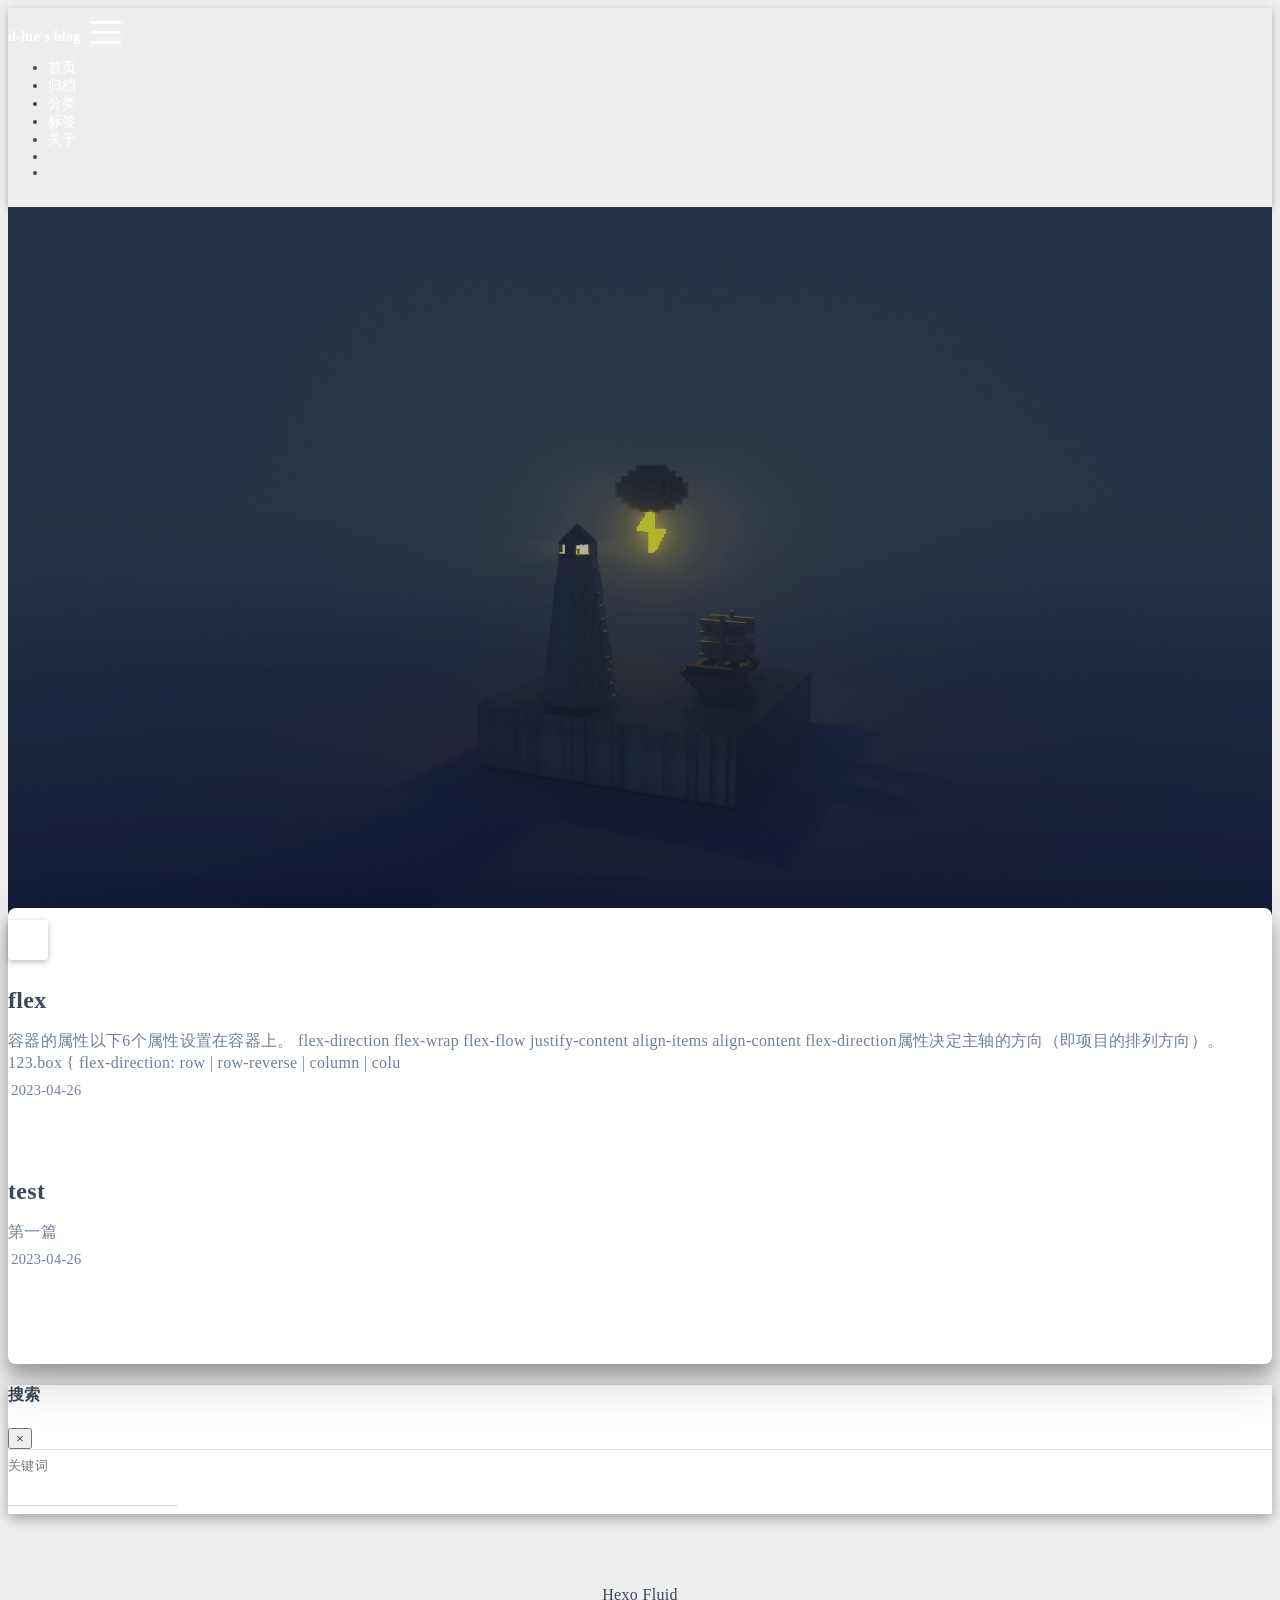
==== commit a4e620d9: "Site updated: 2023-04-26 11:12:13" ====
--- a/index.html
+++ b/index.html
@@ -8,7 +8,7 @@
 <head>
   <meta charset="UTF-8">
   <link rel="apple-touch-icon" sizes="76x76" href="/img/fluid.png">
-  <link rel="icon" href="/null">
+  <link rel="icon" href="/img/fluid.png">
   <meta name="viewport" content="width=device-width, initial-scale=1.0, maximum-scale=5.0, shrink-to-fit=no">
   <meta http-equiv="x-ua-compatible" content="ie=edge">
   
@@ -84,7 +84,7 @@
   <nav id="navbar" class="navbar fixed-top  navbar-expand-lg navbar-dark scrolling-navbar">
   <div class="container">
     <a class="navbar-brand" href="/">
-      <strong>Fluid</strong>
+      <strong>d-lue&#39;s blog</strong>
     </a>
 
     <button id="navbar-toggler-btn" class="navbar-toggler" type="button" data-toggle="collapse"
@@ -186,7 +186,7 @@
       <div class="banner-text text-center fade-in-up">
         <div class="h2">
           
-            <span id="subtitle" data-typed-text="An elegant Material-Design theme for Hexo"></span>
+            <span id="subtitle" data-typed-text="Welcome to d-lue&#39;s blog！ "></span>
           
         </div>
 
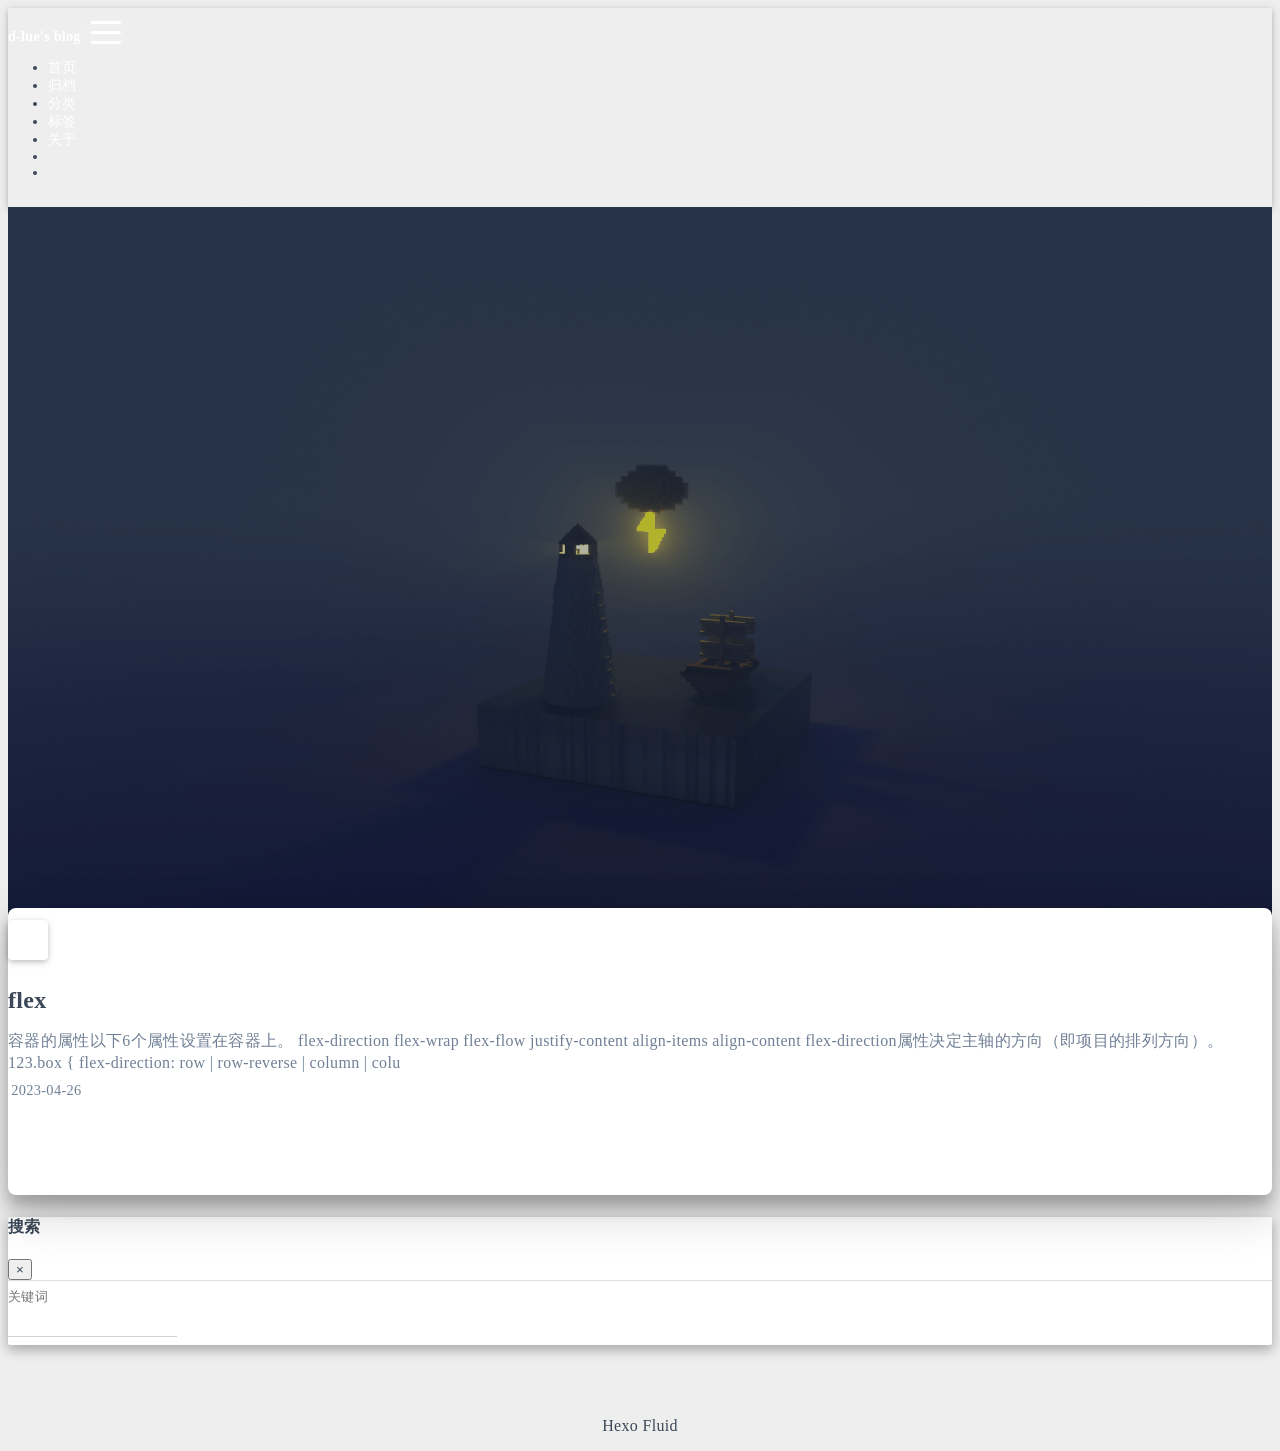
==== commit 18e46bab: "Site updated: 2023-04-26 11:17:17" ====
--- a/index.html
+++ b/index.html
@@ -241,39 +241,6 @@
           <div class="post-meta mr-3">
             <i class="iconfont icon-date"></i>
             <time datetime="2023-04-26 10:47" pubdate>
-              2023-04-26
-            </time>
-          </div>
-        
-        
-        
-      </div>
-    </article>
-  </div>
-
-  <div class="row mx-auto index-card">
-    
-    
-    <article class="col-12 col-md-12 mx-auto index-info">
-      <h1 class="index-header">
-        
-        <a href="/2023/04/26/test-1/" target="_self">
-          test
-        </a>
-      </h1>
-
-      
-      <a class="index-excerpt index-excerpt__noimg" href="/2023/04/26/test-1/" target="_self">
-        <div>
-          第一篇
-        </div>
-      </a>
-
-      <div class="index-btm post-metas">
-        
-          <div class="post-meta mr-3">
-            <i class="iconfont icon-date"></i>
-            <time datetime="2023-04-26 00:00" pubdate>
               2023-04-26
             </time>
           </div>
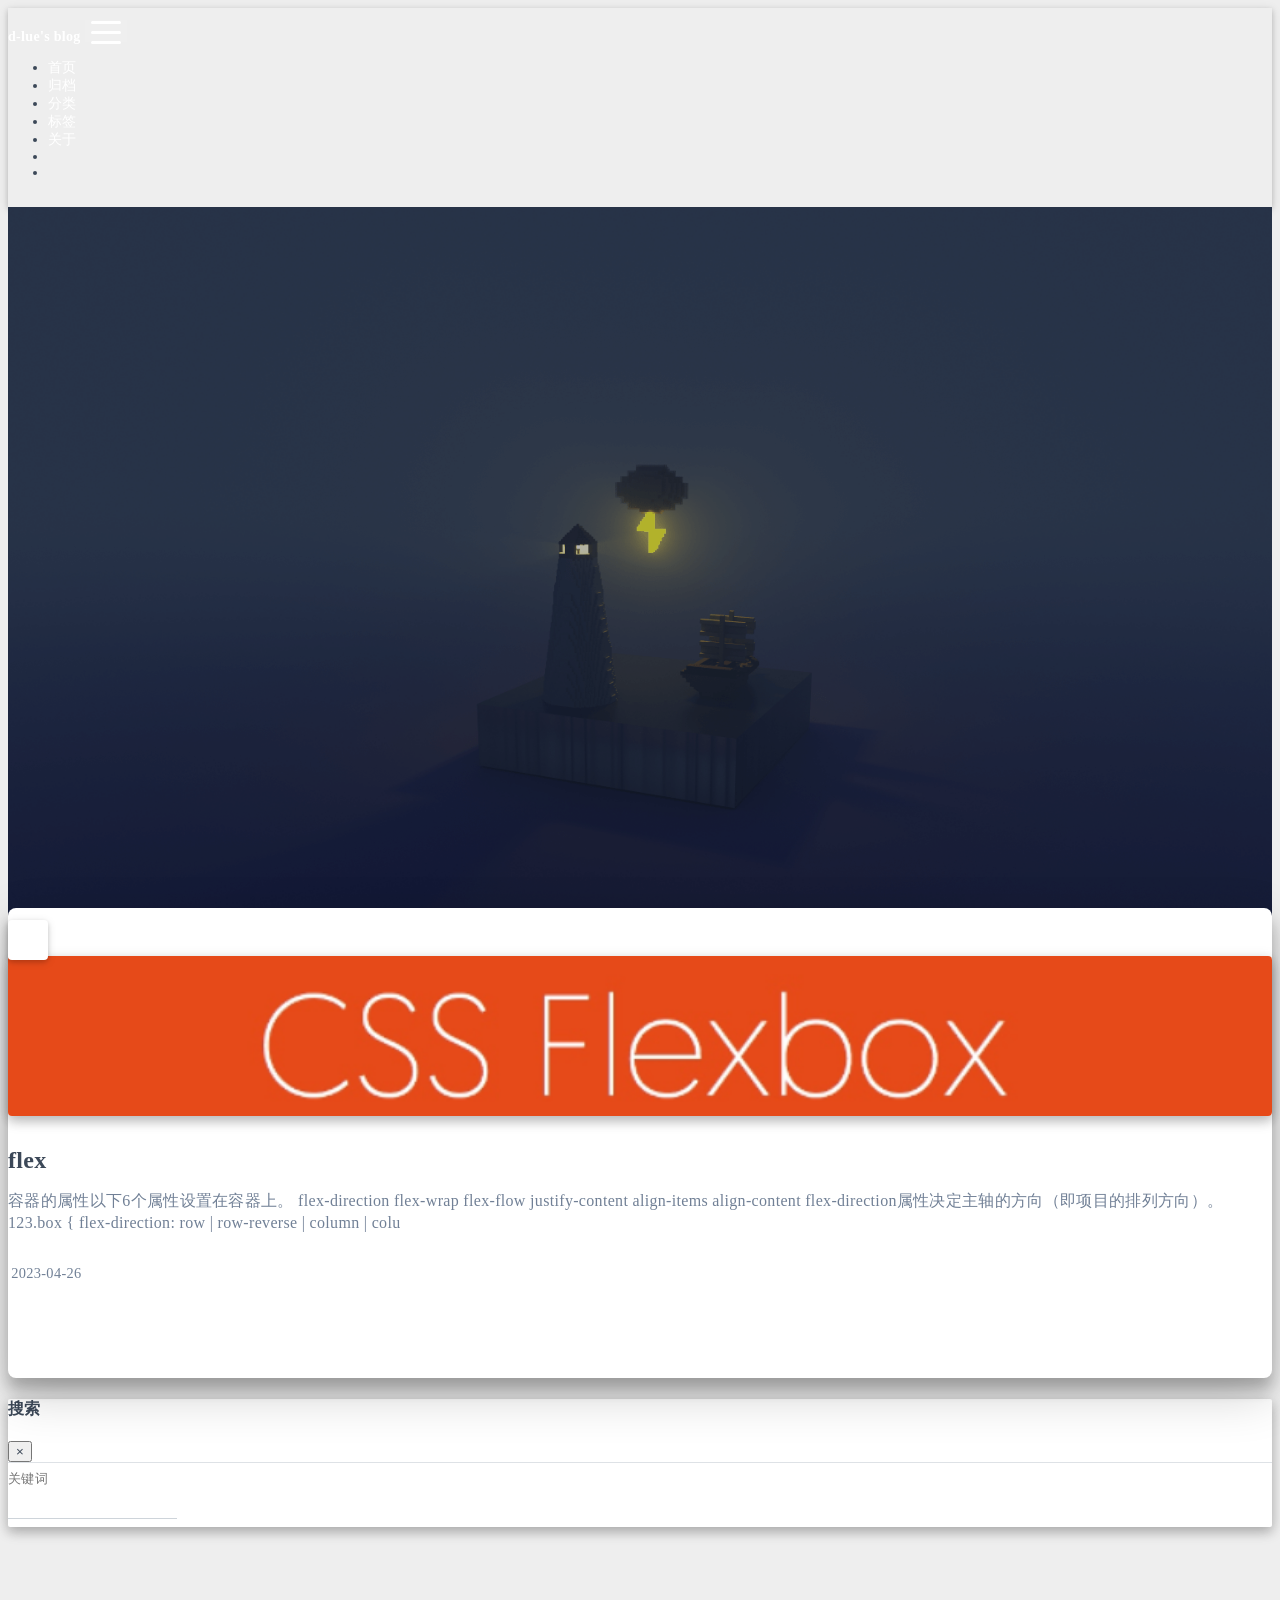
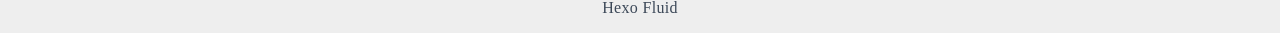
==== commit c9a0d51a: "Site updated: 2023-04-26 11:29:13" ====
--- a/index.html
+++ b/index.html
@@ -221,7 +221,13 @@
   <div class="row mx-auto index-card">
     
     
-    <article class="col-12 col-md-12 mx-auto index-info">
+      <div class="col-12 col-md-4 m-auto index-img">
+        <a href="/2023/04/26/flex/" target="_self">
+          <img src="/img/flex.png" srcset="/img/loading.gif" lazyload alt="flex">
+        </a>
+      </div>
+    
+    <article class="col-12 col-md-8 mx-auto index-info">
       <h1 class="index-header">
         
         <a href="/2023/04/26/flex/" target="_self">
@@ -230,7 +236,7 @@
       </h1>
 
       
-      <a class="index-excerpt index-excerpt__noimg" href="/2023/04/26/flex/" target="_self">
+      <a class="index-excerpt " href="/2023/04/26/flex/" target="_self">
         <div>
           容器的属性以下6个属性设置在容器上。   flex-direction flex-wrap flex-flow justify-content align-items align-content   flex-direction属性决定主轴的方向（即项目的排列方向）。 123.box &#123;  flex-direction: row | row-reverse | column | colu
         </div>
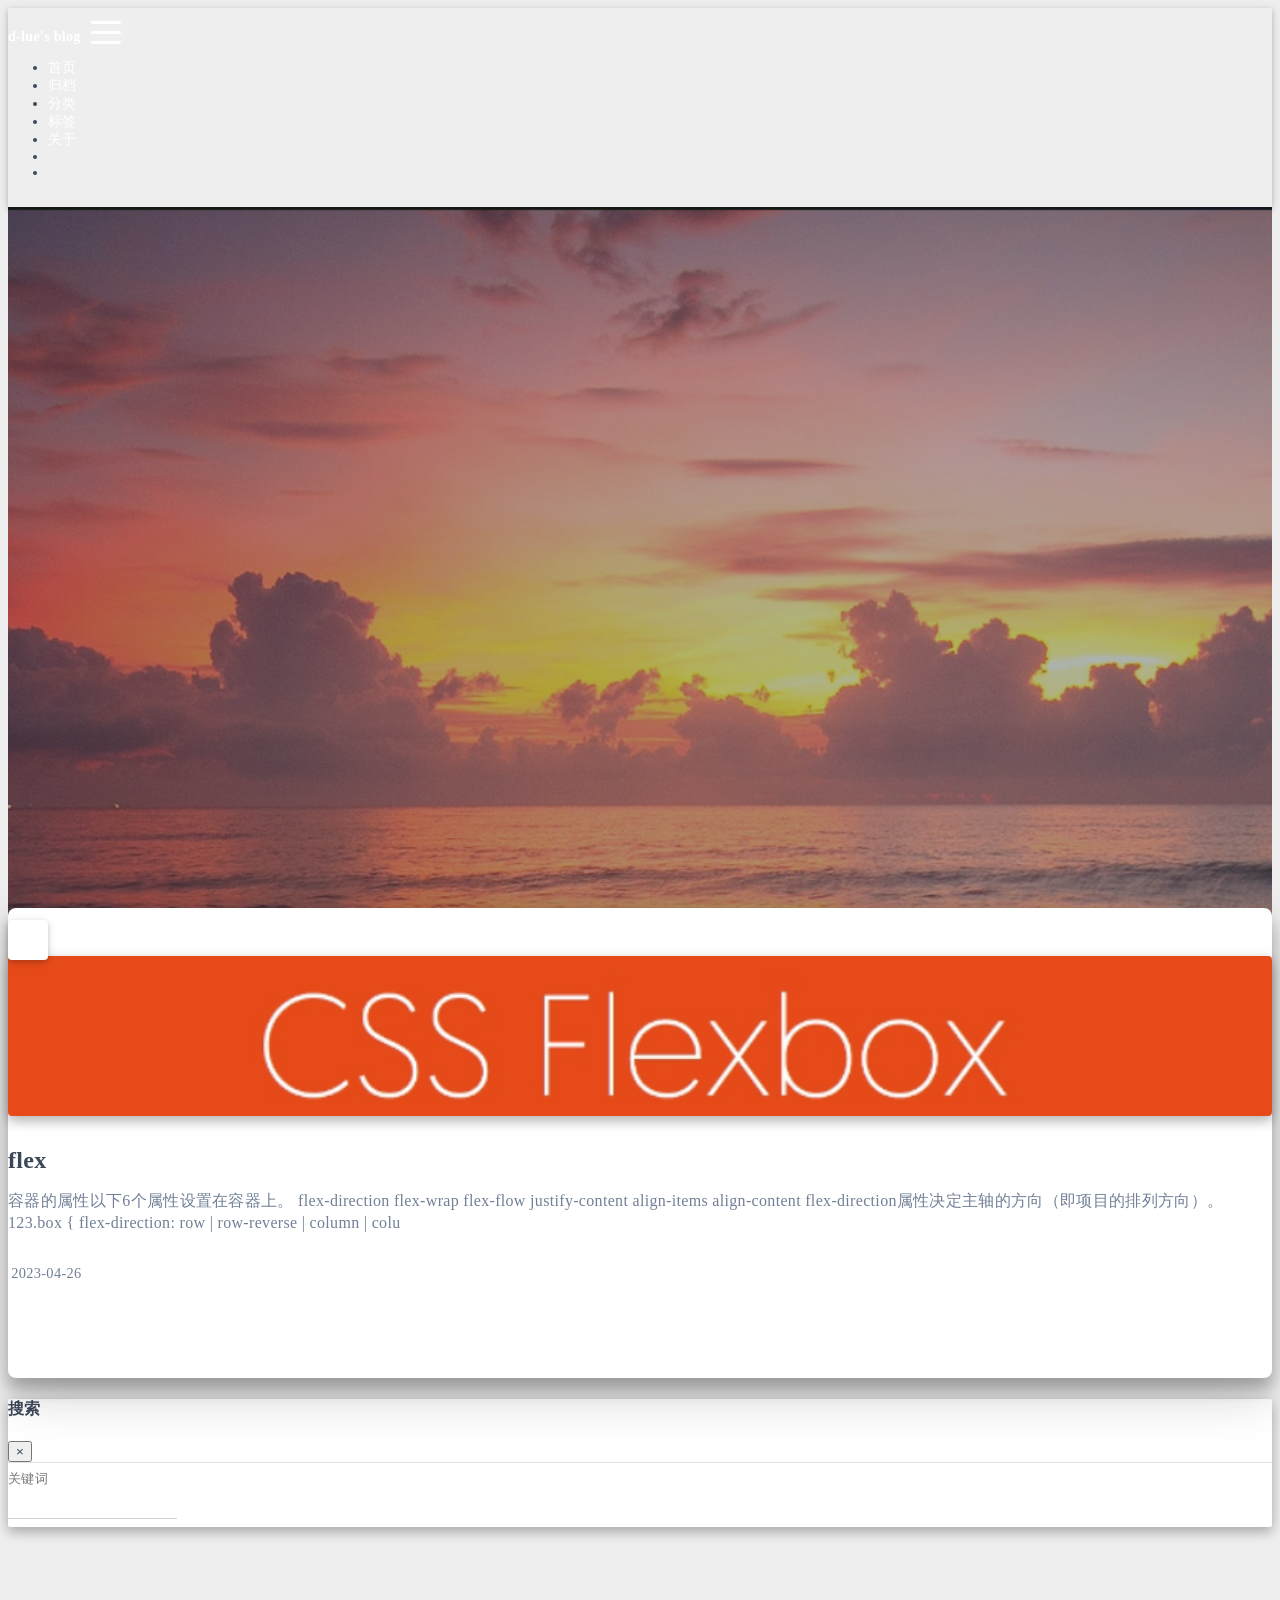
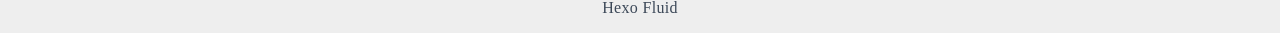
==== commit 8b514f43: "Site updated: 2023-04-26 17:25:36" ====
--- a/index.html
+++ b/index.html
@@ -7,8 +7,8 @@
 
 <head>
   <meta charset="UTF-8">
-  <link rel="apple-touch-icon" sizes="76x76" href="/img/fluid.png">
-  <link rel="icon" href="/img/fluid.png">
+  <link rel="apple-touch-icon" sizes="76x76" href="/img/icon.jpg">
+  <link rel="icon" href="/img/icon.jpg">
   <meta name="viewport" content="width=device-width, initial-scale=1.0, maximum-scale=5.0, shrink-to-fit=no">
   <meta http-equiv="x-ua-compatible" content="ie=edge">
   
@@ -180,7 +180,7 @@
   
 
 <div id="banner" class="banner" parallax=true
-     style="background: url('/img/default.png') no-repeat center center; background-size: cover;">
+     style="background: url('/img/bg/banner.png') no-repeat center center; background-size: cover;">
   <div class="full-bg-img">
     <div class="mask flex-center" style="background-color: rgba(0, 0, 0, 0.3)">
       <div class="banner-text text-center fade-in-up">
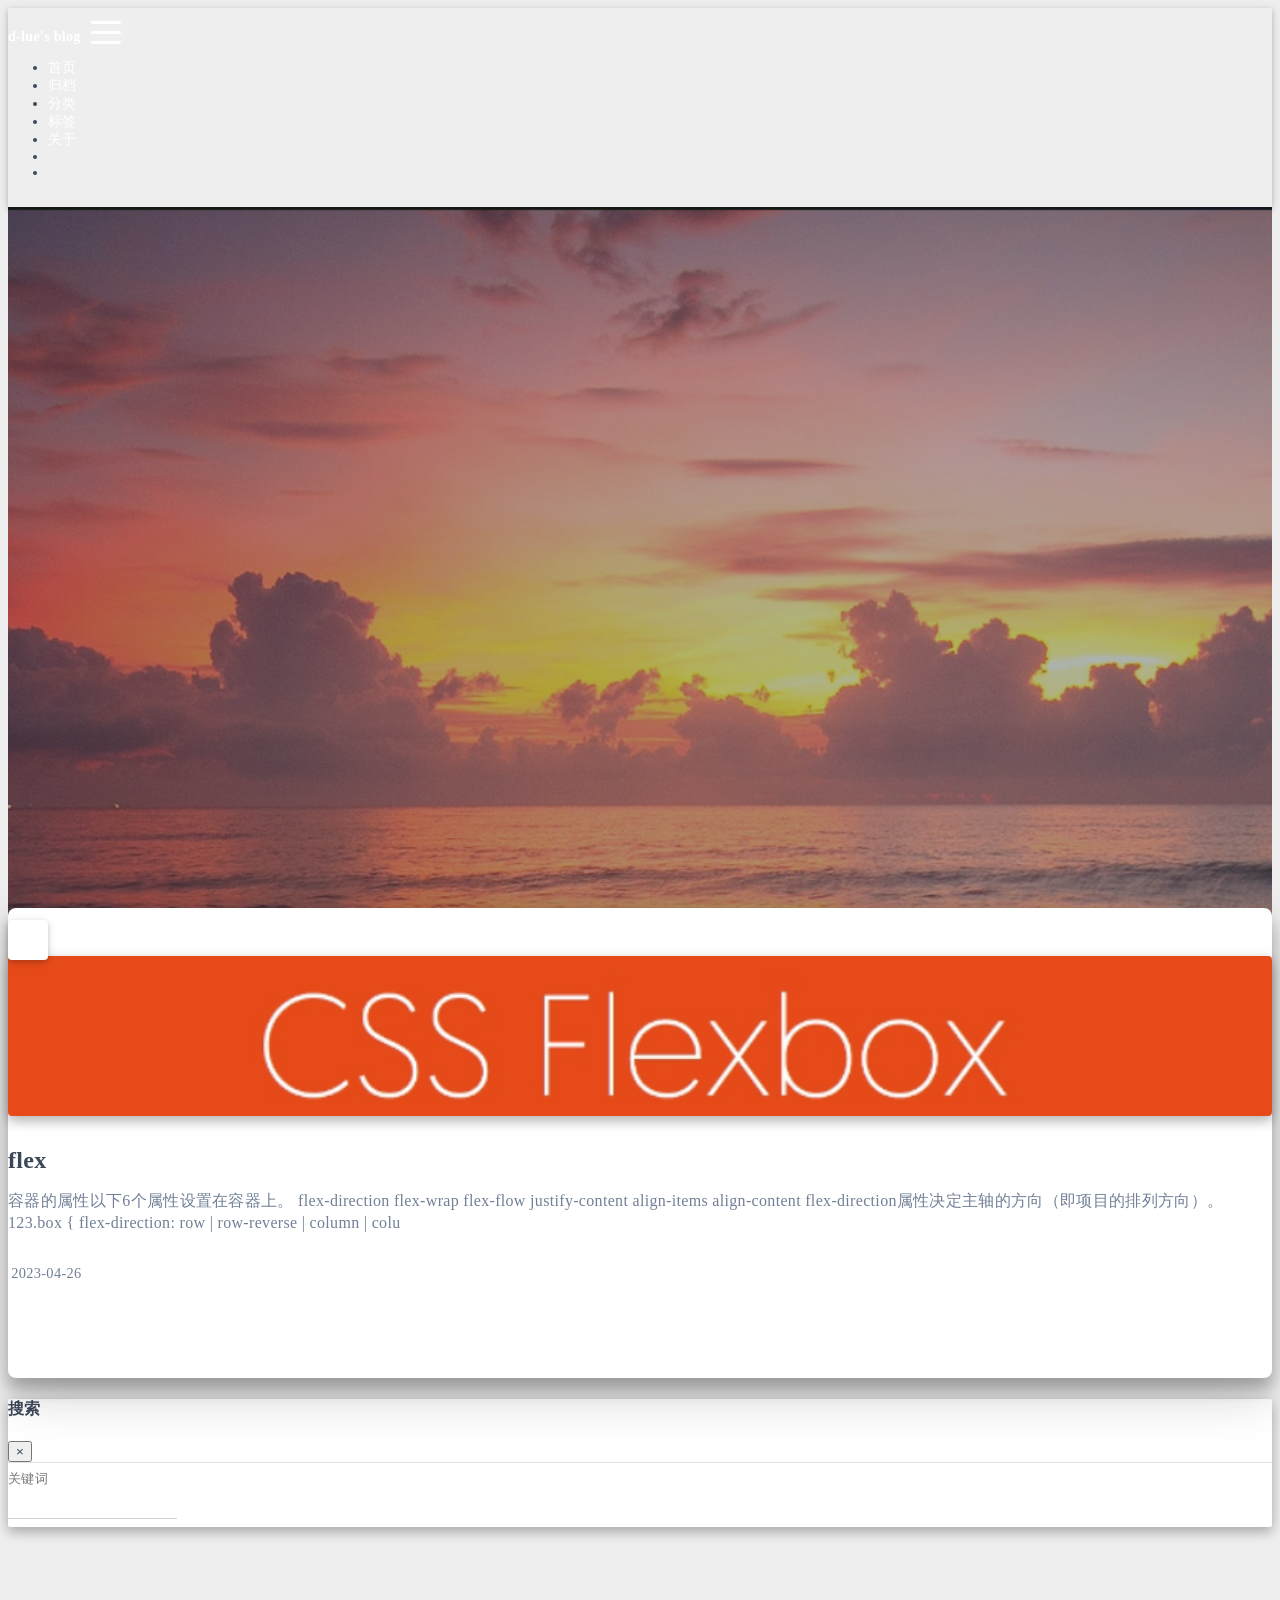
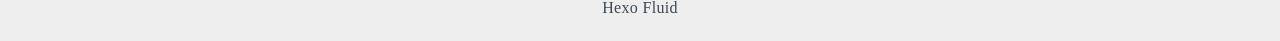
==== commit 515f873f: "Site updated: 2023-04-26 17:52:58" ====
--- a/index.html
+++ b/index.html
@@ -25,6 +25,8 @@
 <meta name="twitter:card" content="summary_large_image">
   
   
+    <meta name="referrer" content="no-referrer-when-downgrade">
+  
   
   <title>Hexo</title>
 
@@ -58,7 +60,7 @@
   <script id="fluid-configs">
     var Fluid = window.Fluid || {};
     Fluid.ctx = Object.assign({}, Fluid.ctx)
-    var CONFIG = {"hostname":"lue-d.github.io","root":"/","version":"1.9.4","typing":{"enable":true,"typeSpeed":70,"cursorChar":"_","loop":false,"scope":[]},"anchorjs":{"enable":true,"element":"h1,h2,h3,h4,h5,h6","placement":"left","visible":"hover","icon":""},"progressbar":{"enable":true,"height_px":3,"color":"#29d","options":{"showSpinner":false,"trickleSpeed":100}},"code_language":{"enable":true,"default":"TEXT"},"copy_btn":true,"image_caption":{"enable":true},"image_zoom":{"enable":true,"img_url_replace":["",""]},"toc":{"enable":true,"placement":"right","headingSelector":"h1,h2,h3,h4,h5,h6","collapseDepth":0},"lazyload":{"enable":true,"loading_img":"/img/loading.gif","onlypost":false,"offset_factor":2},"web_analytics":{"enable":false,"follow_dnt":true,"baidu":null,"google":null,"gtag":null,"tencent":{"sid":null,"cid":null},"woyaola":null,"cnzz":null,"leancloud":{"app_id":null,"app_key":null,"server_url":null,"path":"window.location.pathname","ignore_local":false}},"search_path":"/local-search.xml"};
+    var CONFIG = {"hostname":"lue-d.github.io","root":"/","version":"1.9.4","typing":{"enable":true,"typeSpeed":70,"cursorChar":"_","loop":false,"scope":[]},"anchorjs":{"enable":true,"element":"h1,h2,h3,h4,h5,h6","placement":"left","visible":"hover","icon":""},"progressbar":{"enable":true,"height_px":3,"color":"#29d","options":{"showSpinner":false,"trickleSpeed":100}},"code_language":{"enable":true,"default":"TEXT"},"copy_btn":true,"image_caption":{"enable":true},"image_zoom":{"enable":true,"img_url_replace":["",""]},"toc":{"enable":true,"placement":"right","headingSelector":"h1,h2,h3,h4,h5,h6","collapseDepth":0},"lazyload":{"enable":true,"loading_img":"/img/loading.gif","onlypost":false,"offset_factor":2},"web_analytics":{"enable":true,"follow_dnt":true,"baidu":"9c32ca7145bad202032b544e8bf27d19","google":null,"gtag":null,"tencent":{"sid":null,"cid":null},"woyaola":null,"cnzz":null,"leancloud":{"app_id":null,"app_key":null,"server_url":null,"path":"window.location.pathname","ignore_local":false}},"search_path":"/local-search.xml"};
 
     if (CONFIG.web_analytics.follow_dnt) {
       var dntVal = navigator.doNotTrack || window.doNotTrack || navigator.msDoNotTrack;
@@ -68,6 +70,34 @@
   <script  src="/js/utils.js" ></script>
   <script  src="/js/color-schema.js" ></script>
   
+
+  
+    <!-- Baidu Analytics -->
+    <script async>
+      if (!Fluid.ctx.dnt) {
+        var _hmt = _hmt || [];
+        (function() {
+          var hm = document.createElement("script");
+          hm.src = "https://hm.baidu.com/hm.js?9c32ca7145bad202032b544e8bf27d19";
+          var s = document.getElementsByTagName("script")[0];
+          s.parentNode.insertBefore(hm, s);
+        })();
+      }
+    </script>
+  
+
+  
+
+  
+
+  
+
+  
+
+  
+
+  
+
 
 
   
@@ -308,6 +338,30 @@
        <a href="https://hexo.io" target="_blank" rel="nofollow noopener"><span>Hexo</span></a> <i class="iconfont icon-love"></i> <a href="https://github.com/fluid-dev/hexo-theme-fluid" target="_blank" rel="nofollow noopener"><span>Fluid</span></a> 
     </div>
   
+  
+    <div class="statistics">
+  
+  
+
+  
+    
+      <span id="busuanzi_container_site_pv" style="display: none">
+        总访问量 
+        <span id="busuanzi_value_site_pv"></span>
+         次
+      </span>
+    
+    
+      <span id="busuanzi_container_site_uv" style="display: none">
+        总访客数 
+        <span id="busuanzi_value_site_uv"></span>
+         人
+      </span>
+    
+    
+  
+</div>
+
   
   
   
@@ -362,6 +416,8 @@
 
   <script  src="/js/local-search.js" ></script>
 
+  <script defer src="https://busuanzi.ibruce.info/busuanzi/2.3/busuanzi.pure.mini.js" ></script>
+
 
 
 
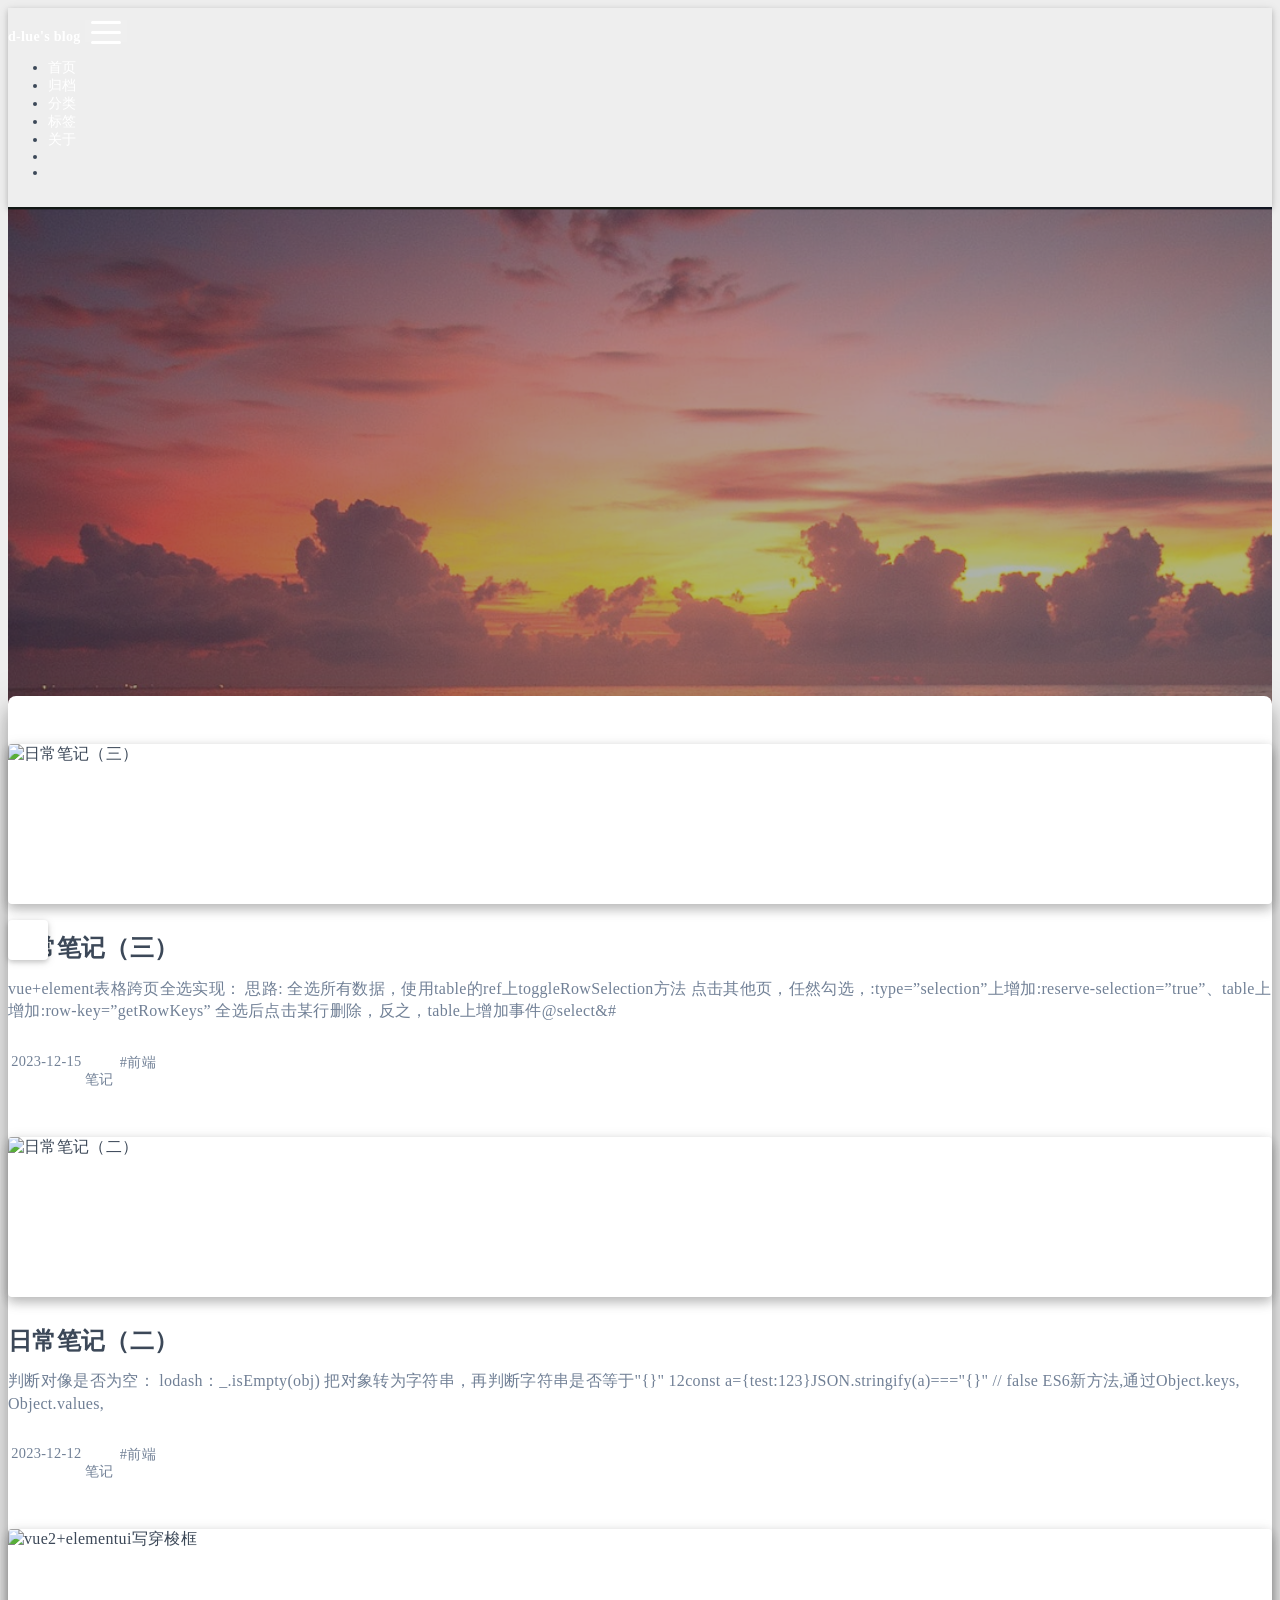
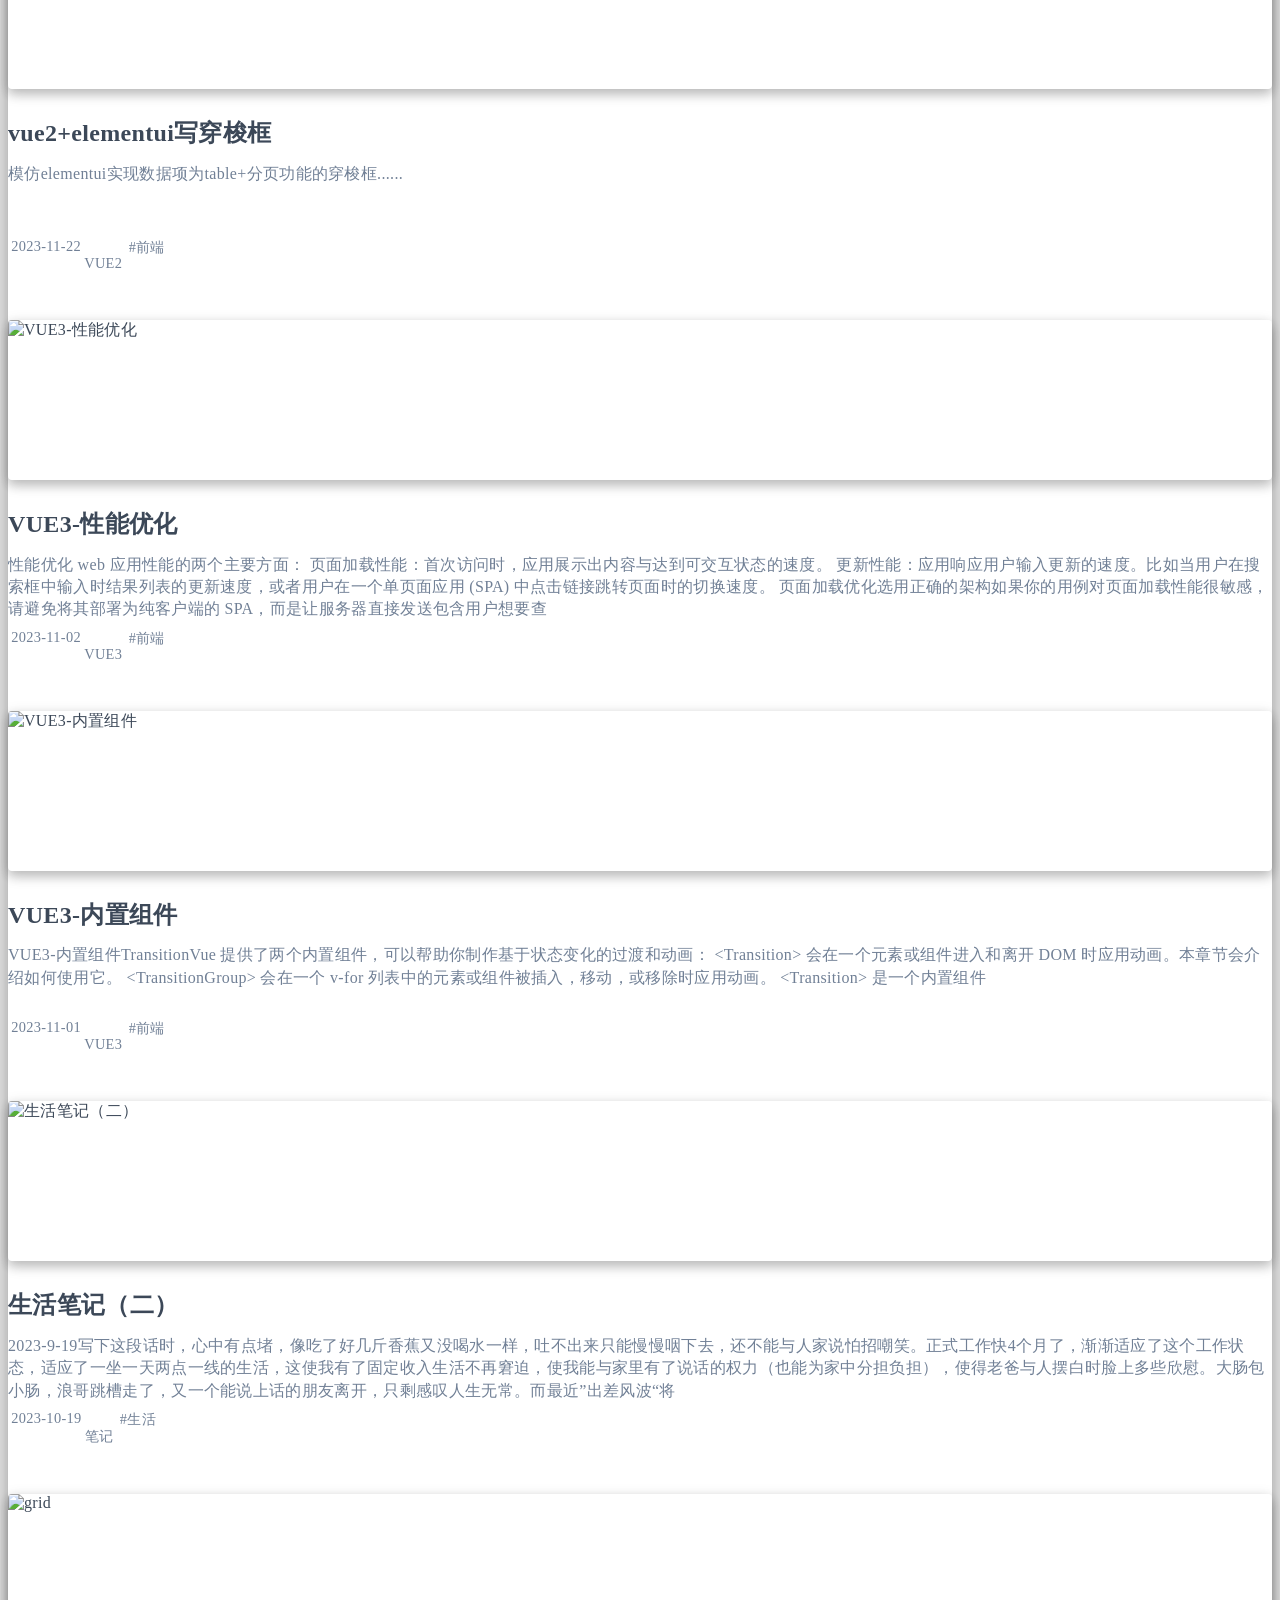
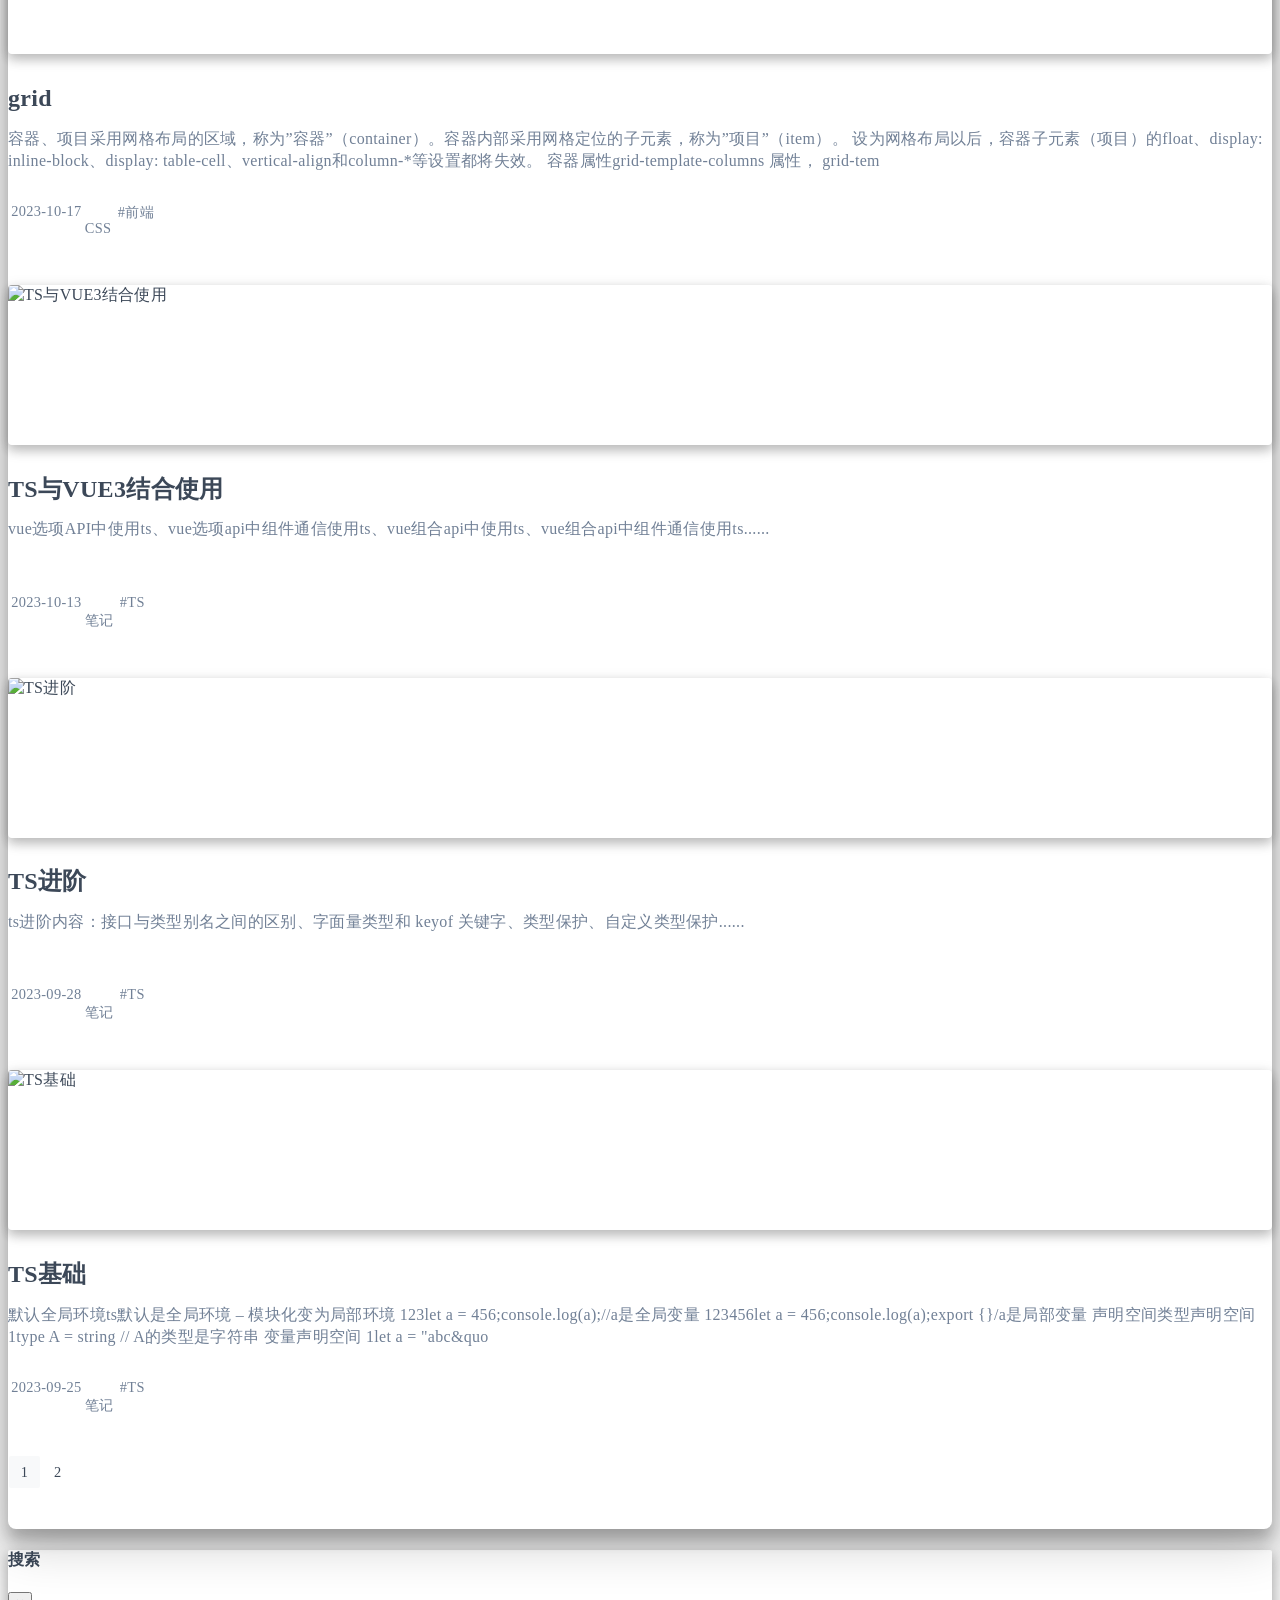
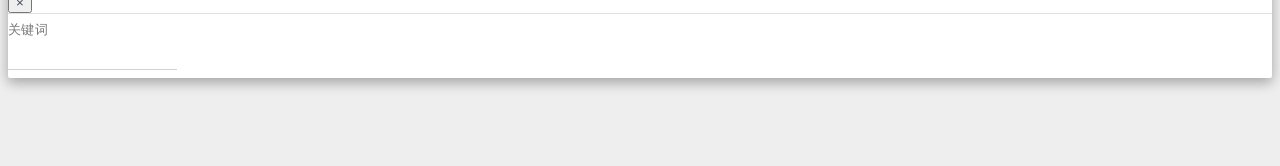
==== commit 8926fcb2: "Add files via upload" ====
--- a/index.html
+++ b/index.html
@@ -7,8 +7,8 @@
 
 <head>
   <meta charset="UTF-8">
-  <link rel="apple-touch-icon" sizes="76x76" href="/img/icon.jpg">
-  <link rel="icon" href="/img/icon.jpg">
+  <link rel="apple-touch-icon" sizes="76x76" href="/img/icon.png">
+  <link rel="icon" href="/img/icon.png">
   <meta name="viewport" content="width=device-width, initial-scale=1.0, maximum-scale=5.0, shrink-to-fit=no">
   <meta http-equiv="x-ua-compatible" content="ie=edge">
   
@@ -16,19 +16,13 @@
   <meta name="author" content="d-lue">
   <meta name="keywords" content="">
   
-    <meta property="og:type" content="website">
-<meta property="og:title" content="Hexo">
-<meta property="og:url" content="https://lue-d.github.io/index.html">
-<meta property="og:site_name" content="Hexo">
-<meta property="og:locale" content="zh_CN">
-<meta property="article:author" content="d-lue">
-<meta name="twitter:card" content="summary_large_image">
+    <meta name="description" content="">
   
   
     <meta name="referrer" content="no-referrer-when-downgrade">
   
   
-  <title>Hexo</title>
+  <title>d-lue&#39; blog</title>
 
   <link  rel="stylesheet" href="https://lib.baomitu.com/twitter-bootstrap/4.6.1/css/bootstrap.min.css" />
 
@@ -60,7 +54,7 @@
   <script id="fluid-configs">
     var Fluid = window.Fluid || {};
     Fluid.ctx = Object.assign({}, Fluid.ctx)
-    var CONFIG = {"hostname":"lue-d.github.io","root":"/","version":"1.9.4","typing":{"enable":true,"typeSpeed":70,"cursorChar":"_","loop":false,"scope":[]},"anchorjs":{"enable":true,"element":"h1,h2,h3,h4,h5,h6","placement":"left","visible":"hover","icon":""},"progressbar":{"enable":true,"height_px":3,"color":"#29d","options":{"showSpinner":false,"trickleSpeed":100}},"code_language":{"enable":true,"default":"TEXT"},"copy_btn":true,"image_caption":{"enable":true},"image_zoom":{"enable":true,"img_url_replace":["",""]},"toc":{"enable":true,"placement":"right","headingSelector":"h1,h2,h3,h4,h5,h6","collapseDepth":0},"lazyload":{"enable":true,"loading_img":"/img/loading.gif","onlypost":false,"offset_factor":2},"web_analytics":{"enable":true,"follow_dnt":true,"baidu":"9c32ca7145bad202032b544e8bf27d19","google":null,"gtag":null,"tencent":{"sid":null,"cid":null},"woyaola":null,"cnzz":null,"leancloud":{"app_id":null,"app_key":null,"server_url":null,"path":"window.location.pathname","ignore_local":false}},"search_path":"/local-search.xml"};
+    var CONFIG = {"hostname":"dl_coisini.gitee.io","root":"/","version":"1.9.4","typing":{"enable":true,"typeSpeed":70,"cursorChar":"_","loop":false,"scope":[]},"anchorjs":{"enable":true,"element":"h1,h2,h3,h4,h5,h6","placement":"left","visible":"hover","icon":""},"progressbar":{"enable":true,"height_px":3,"color":"#29d","options":{"showSpinner":false,"trickleSpeed":100}},"code_language":{"enable":true,"default":"TEXT"},"copy_btn":true,"image_caption":{"enable":true},"image_zoom":{"enable":true,"img_url_replace":["",""]},"toc":{"enable":true,"placement":"right","headingSelector":"h1,h2,h3,h4,h5,h6","collapseDepth":0},"lazyload":{"enable":true,"loading_img":"/img/loading.gif","onlypost":false,"offset_factor":2},"web_analytics":{"enable":true,"follow_dnt":true,"baidu":"9c32ca7145bad202032b544e8bf27d19","google":null,"gtag":null,"tencent":{"sid":null,"cid":null},"woyaola":null,"cnzz":null,"leancloud":{"app_id":null,"app_key":null,"server_url":null,"path":"window.location.pathname","ignore_local":false}},"search_path":"/local-search.xml"};
 
     if (CONFIG.web_analytics.follow_dnt) {
       var dntVal = navigator.doNotTrack || window.doNotTrack || navigator.msDoNotTrack;
@@ -110,7 +104,7 @@
   <header>
     
 
-<div class="header-inner" style="height: 100vh;">
+<div class="header-inner" style="height: 80vh;">
   <nav id="navbar" class="navbar fixed-top  navbar-expand-lg navbar-dark scrolling-navbar">
   <div class="container">
     <a class="navbar-brand" href="/">
@@ -240,7 +234,7 @@
     
       <div class="container nopadding-x-md">
         <div id="board"
-          style="margin-top: 0">
+          >
           
           <div class="container">
             <div class="row">
@@ -252,23 +246,23 @@
     
     
       <div class="col-12 col-md-4 m-auto index-img">
-        <a href="/2023/04/26/flex/" target="_self">
-          <img src="/img/flex.png" srcset="/img/loading.gif" lazyload alt="flex">
+        <a href="/2023/12/15/%E6%97%A5%E5%B8%B8%E7%AC%94%E8%AE%B0(%E4%B8%89)/" target="_self">
+          <img src="/img/wz/biji2.webp" srcset="/img/loading.gif" lazyload alt="日常笔记（三）">
         </a>
       </div>
     
     <article class="col-12 col-md-8 mx-auto index-info">
       <h1 class="index-header">
         
-        <a href="/2023/04/26/flex/" target="_self">
-          flex
+        <a href="/2023/12/15/%E6%97%A5%E5%B8%B8%E7%AC%94%E8%AE%B0(%E4%B8%89)/" target="_self">
+          日常笔记（三）
         </a>
       </h1>
 
       
-      <a class="index-excerpt " href="/2023/04/26/flex/" target="_self">
+      <a class="index-excerpt " href="/2023/12/15/%E6%97%A5%E5%B8%B8%E7%AC%94%E8%AE%B0(%E4%B8%89)/" target="_self">
         <div>
-          容器的属性以下6个属性设置在容器上。   flex-direction flex-wrap flex-flow justify-content align-items align-content   flex-direction属性决定主轴的方向（即项目的排列方向）。 123.box &#123;  flex-direction: row | row-reverse | column | colu
+          vue+element表格跨页全选实现： 思路:  全选所有数据，使用table的ref上toggleRowSelection方法 点击其他页，任然勾选，:type&#x3D;”selection”上增加:reserve-selection&#x3D;”true”、table上增加:row-key&#x3D;”getRowKeys” 全选后点击某行删除，反之，table上增加事件@select&#
         </div>
       </a>
 
@@ -276,18 +270,655 @@
         
           <div class="post-meta mr-3">
             <i class="iconfont icon-date"></i>
-            <time datetime="2023-04-26 10:47" pubdate>
-              2023-04-26
+            <time datetime="2023-12-15 00:00" pubdate>
+              2023-12-15
             </time>
           </div>
         
         
+          <div class="post-meta mr-3 d-flex align-items-center">
+            <i class="iconfont icon-category"></i>
+            
+
+<span class="category-chains">
+  
+  
+    
+      <span class="category-chain">
+        
+  <a href="/categories/%E7%AC%94%E8%AE%B0/" class="category-chain-item">笔记</a>
+  
+  
+
+      </span>
+    
+  
+</span>
+
+          </div>
+        
+        
+          <div class="post-meta">
+            <i class="iconfont icon-tags"></i>
+            
+              <a href="/tags/%E5%89%8D%E7%AB%AF/">#前端</a>
+            
+          </div>
         
       </div>
     </article>
   </div>
 
-
+  <div class="row mx-auto index-card">
+    
+    
+      <div class="col-12 col-md-4 m-auto index-img">
+        <a href="/2023/12/12/%E6%97%A5%E5%B8%B8%E7%AC%94%E8%AE%B0(%E4%BA%8C)/" target="_self">
+          <img src="/img/wz/biji2.webp" srcset="/img/loading.gif" lazyload alt="日常笔记（二）">
+        </a>
+      </div>
+    
+    <article class="col-12 col-md-8 mx-auto index-info">
+      <h1 class="index-header">
+        
+        <a href="/2023/12/12/%E6%97%A5%E5%B8%B8%E7%AC%94%E8%AE%B0(%E4%BA%8C)/" target="_self">
+          日常笔记（二）
+        </a>
+      </h1>
+
+      
+      <a class="index-excerpt " href="/2023/12/12/%E6%97%A5%E5%B8%B8%E7%AC%94%E8%AE%B0(%E4%BA%8C)/" target="_self">
+        <div>
+          判断对像是否为空：  lodash：_.isEmpty(obj)  把对象转为字符串，再判断字符串是否等于&quot;&#123;&#125;&quot; 12const a=&#123;test:123&#125;JSON.stringify(a)===&quot;&#123;&#125;&quot; // false  ES6新方法,通过Object.keys, Object.values,
+        </div>
+      </a>
+
+      <div class="index-btm post-metas">
+        
+          <div class="post-meta mr-3">
+            <i class="iconfont icon-date"></i>
+            <time datetime="2023-12-12 00:00" pubdate>
+              2023-12-12
+            </time>
+          </div>
+        
+        
+          <div class="post-meta mr-3 d-flex align-items-center">
+            <i class="iconfont icon-category"></i>
+            
+
+<span class="category-chains">
+  
+  
+    
+      <span class="category-chain">
+        
+  <a href="/categories/%E7%AC%94%E8%AE%B0/" class="category-chain-item">笔记</a>
+  
+  
+
+      </span>
+    
+  
+</span>
+
+          </div>
+        
+        
+          <div class="post-meta">
+            <i class="iconfont icon-tags"></i>
+            
+              <a href="/tags/%E5%89%8D%E7%AB%AF/">#前端</a>
+            
+          </div>
+        
+      </div>
+    </article>
+  </div>
+
+  <div class="row mx-auto index-card">
+    
+    
+      <div class="col-12 col-md-4 m-auto index-img">
+        <a href="/2023/11/22/vue2+elementui%E5%86%99%E7%A9%BF%E6%A2%AD%E6%A1%86/" target="_self">
+          <img src="/img/wz/tableTransfer.png" srcset="/img/loading.gif" lazyload alt="vue2+elementui写穿梭框">
+        </a>
+      </div>
+    
+    <article class="col-12 col-md-8 mx-auto index-info">
+      <h1 class="index-header">
+        
+        <a href="/2023/11/22/vue2+elementui%E5%86%99%E7%A9%BF%E6%A2%AD%E6%A1%86/" target="_self">
+          vue2+elementui写穿梭框
+        </a>
+      </h1>
+
+      
+      <a class="index-excerpt " href="/2023/11/22/vue2+elementui%E5%86%99%E7%A9%BF%E6%A2%AD%E6%A1%86/" target="_self">
+        <div>
+          模仿elementui实现数据项为table+分页功能的穿梭框......
+        </div>
+      </a>
+
+      <div class="index-btm post-metas">
+        
+          <div class="post-meta mr-3">
+            <i class="iconfont icon-date"></i>
+            <time datetime="2023-11-22 00:00" pubdate>
+              2023-11-22
+            </time>
+          </div>
+        
+        
+          <div class="post-meta mr-3 d-flex align-items-center">
+            <i class="iconfont icon-category"></i>
+            
+
+<span class="category-chains">
+  
+  
+    
+      <span class="category-chain">
+        
+  <a href="/categories/VUE2/" class="category-chain-item">VUE2</a>
+  
+  
+
+      </span>
+    
+  
+</span>
+
+          </div>
+        
+        
+          <div class="post-meta">
+            <i class="iconfont icon-tags"></i>
+            
+              <a href="/tags/%E5%89%8D%E7%AB%AF/">#前端</a>
+            
+          </div>
+        
+      </div>
+    </article>
+  </div>
+
+  <div class="row mx-auto index-card">
+    
+    
+      <div class="col-12 col-md-4 m-auto index-img">
+        <a href="/2023/11/02/vue3-%E6%80%A7%E8%83%BD%E4%BC%98%E5%8C%96/" target="_self">
+          <img src="/img/wz/vue3%E5%86%85%E7%BD%AE%E7%BB%84%E4%BB%B6.png" srcset="/img/loading.gif" lazyload alt="VUE3-性能优化">
+        </a>
+      </div>
+    
+    <article class="col-12 col-md-8 mx-auto index-info">
+      <h1 class="index-header">
+        
+        <a href="/2023/11/02/vue3-%E6%80%A7%E8%83%BD%E4%BC%98%E5%8C%96/" target="_self">
+          VUE3-性能优化
+        </a>
+      </h1>
+
+      
+      <a class="index-excerpt " href="/2023/11/02/vue3-%E6%80%A7%E8%83%BD%E4%BC%98%E5%8C%96/" target="_self">
+        <div>
+          性能优化 web 应用性能的两个主要方面：  页面加载性能：首次访问时，应用展示出内容与达到可交互状态的速度。 更新性能：应用响应用户输入更新的速度。比如当用户在搜索框中输入时结果列表的更新速度，或者用户在一个单页面应用 (SPA) 中点击链接跳转页面时的切换速度。  页面加载优化选用正确的架构如果你的用例对页面加载性能很敏感，请避免将其部署为纯客户端的 SPA，而是让服务器直接发送包含用户想要查
+        </div>
+      </a>
+
+      <div class="index-btm post-metas">
+        
+          <div class="post-meta mr-3">
+            <i class="iconfont icon-date"></i>
+            <time datetime="2023-11-02 00:00" pubdate>
+              2023-11-02
+            </time>
+          </div>
+        
+        
+          <div class="post-meta mr-3 d-flex align-items-center">
+            <i class="iconfont icon-category"></i>
+            
+
+<span class="category-chains">
+  
+  
+    
+      <span class="category-chain">
+        
+  <a href="/categories/VUE3/" class="category-chain-item">VUE3</a>
+  
+  
+
+      </span>
+    
+  
+</span>
+
+          </div>
+        
+        
+          <div class="post-meta">
+            <i class="iconfont icon-tags"></i>
+            
+              <a href="/tags/%E5%89%8D%E7%AB%AF/">#前端</a>
+            
+          </div>
+        
+      </div>
+    </article>
+  </div>
+
+  <div class="row mx-auto index-card">
+    
+    
+      <div class="col-12 col-md-4 m-auto index-img">
+        <a href="/2023/11/01/vue3-%E5%86%85%E7%BD%AE%E7%BB%84%E4%BB%B6/" target="_self">
+          <img src="/img/wz/vue3%E5%86%85%E7%BD%AE%E7%BB%84%E4%BB%B6.png" srcset="/img/loading.gif" lazyload alt="VUE3-内置组件">
+        </a>
+      </div>
+    
+    <article class="col-12 col-md-8 mx-auto index-info">
+      <h1 class="index-header">
+        
+        <a href="/2023/11/01/vue3-%E5%86%85%E7%BD%AE%E7%BB%84%E4%BB%B6/" target="_self">
+          VUE3-内置组件
+        </a>
+      </h1>
+
+      
+      <a class="index-excerpt " href="/2023/11/01/vue3-%E5%86%85%E7%BD%AE%E7%BB%84%E4%BB%B6/" target="_self">
+        <div>
+          VUE3-内置组件TransitionVue 提供了两个内置组件，可以帮助你制作基于状态变化的过渡和动画：  &lt;Transition&gt; 会在一个元素或组件进入和离开 DOM 时应用动画。本章节会介绍如何使用它。 &lt;TransitionGroup&gt; 会在一个 v-for 列表中的元素或组件被插入，移动，或移除时应用动画。  &lt;Transition&gt; 是一个内置组件
+        </div>
+      </a>
+
+      <div class="index-btm post-metas">
+        
+          <div class="post-meta mr-3">
+            <i class="iconfont icon-date"></i>
+            <time datetime="2023-11-01 00:00" pubdate>
+              2023-11-01
+            </time>
+          </div>
+        
+        
+          <div class="post-meta mr-3 d-flex align-items-center">
+            <i class="iconfont icon-category"></i>
+            
+
+<span class="category-chains">
+  
+  
+    
+      <span class="category-chain">
+        
+  <a href="/categories/VUE3/" class="category-chain-item">VUE3</a>
+  
+  
+
+      </span>
+    
+  
+</span>
+
+          </div>
+        
+        
+          <div class="post-meta">
+            <i class="iconfont icon-tags"></i>
+            
+              <a href="/tags/%E5%89%8D%E7%AB%AF/">#前端</a>
+            
+          </div>
+        
+      </div>
+    </article>
+  </div>
+
+  <div class="row mx-auto index-card">
+    
+    
+      <div class="col-12 col-md-4 m-auto index-img">
+        <a href="/2023/10/19/%E7%94%9F%E6%B4%BB%E7%AC%94%E8%AE%B0(%E4%BA%8C)/" target="_self">
+          <img src="/img/wz/shenghuo2.jpg" srcset="/img/loading.gif" lazyload alt="生活笔记（二）">
+        </a>
+      </div>
+    
+    <article class="col-12 col-md-8 mx-auto index-info">
+      <h1 class="index-header">
+        
+        <a href="/2023/10/19/%E7%94%9F%E6%B4%BB%E7%AC%94%E8%AE%B0(%E4%BA%8C)/" target="_self">
+          生活笔记（二）
+        </a>
+      </h1>
+
+      
+      <a class="index-excerpt " href="/2023/10/19/%E7%94%9F%E6%B4%BB%E7%AC%94%E8%AE%B0(%E4%BA%8C)/" target="_self">
+        <div>
+          2023-9-19写下这段话时，心中有点堵，像吃了好几斤香蕉又没喝水一样，吐不出来只能慢慢咽下去，还不能与人家说怕招嘲笑。正式工作快4个月了，渐渐适应了这个工作状态，适应了一坐一天两点一线的生活，这使我有了固定收入生活不再窘迫，使我能与家里有了说话的权力（也能为家中分担负担），使得老爸与人摆白时脸上多些欣慰。大肠包小肠，浪哥跳槽走了，又一个能说上话的朋友离开，只剩感叹人生无常。而最近”出差风波“将
+        </div>
+      </a>
+
+      <div class="index-btm post-metas">
+        
+          <div class="post-meta mr-3">
+            <i class="iconfont icon-date"></i>
+            <time datetime="2023-10-19 00:00" pubdate>
+              2023-10-19
+            </time>
+          </div>
+        
+        
+          <div class="post-meta mr-3 d-flex align-items-center">
+            <i class="iconfont icon-category"></i>
+            
+
+<span class="category-chains">
+  
+  
+    
+      <span class="category-chain">
+        
+  <a href="/categories/%E7%AC%94%E8%AE%B0/" class="category-chain-item">笔记</a>
+  
+  
+
+      </span>
+    
+  
+</span>
+
+          </div>
+        
+        
+          <div class="post-meta">
+            <i class="iconfont icon-tags"></i>
+            
+              <a href="/tags/%E7%94%9F%E6%B4%BB/">#生活</a>
+            
+          </div>
+        
+      </div>
+    </article>
+  </div>
+
+  <div class="row mx-auto index-card">
+    
+    
+      <div class="col-12 col-md-4 m-auto index-img">
+        <a href="/2023/10/17/grid/" target="_self">
+          <img src="/img/wz/grid.png" srcset="/img/loading.gif" lazyload alt="grid">
+        </a>
+      </div>
+    
+    <article class="col-12 col-md-8 mx-auto index-info">
+      <h1 class="index-header">
+        
+        <a href="/2023/10/17/grid/" target="_self">
+          grid
+        </a>
+      </h1>
+
+      
+      <a class="index-excerpt " href="/2023/10/17/grid/" target="_self">
+        <div>
+          容器、项目采用网格布局的区域，称为”容器”（container）。容器内部采用网格定位的子元素，称为”项目”（item）。 设为网格布局以后，容器子元素（项目）的float、display: inline-block、display: table-cell、vertical-align和column-*等设置都将失效。  容器属性grid-template-columns 属性， grid-tem
+        </div>
+      </a>
+
+      <div class="index-btm post-metas">
+        
+          <div class="post-meta mr-3">
+            <i class="iconfont icon-date"></i>
+            <time datetime="2023-10-17 00:00" pubdate>
+              2023-10-17
+            </time>
+          </div>
+        
+        
+          <div class="post-meta mr-3 d-flex align-items-center">
+            <i class="iconfont icon-category"></i>
+            
+
+<span class="category-chains">
+  
+  
+    
+      <span class="category-chain">
+        
+  <a href="/categories/CSS/" class="category-chain-item">CSS</a>
+  
+  
+
+      </span>
+    
+  
+</span>
+
+          </div>
+        
+        
+          <div class="post-meta">
+            <i class="iconfont icon-tags"></i>
+            
+              <a href="/tags/%E5%89%8D%E7%AB%AF/">#前端</a>
+            
+          </div>
+        
+      </div>
+    </article>
+  </div>
+
+  <div class="row mx-auto index-card">
+    
+    
+      <div class="col-12 col-md-4 m-auto index-img">
+        <a href="/2023/10/13/ts%E4%B8%8Evue3%E7%BB%93%E5%90%88%E4%BD%BF%E7%94%A8/" target="_self">
+          <img src="/img/wz/ts2.webp" srcset="/img/loading.gif" lazyload alt="TS与VUE3结合使用">
+        </a>
+      </div>
+    
+    <article class="col-12 col-md-8 mx-auto index-info">
+      <h1 class="index-header">
+        
+        <a href="/2023/10/13/ts%E4%B8%8Evue3%E7%BB%93%E5%90%88%E4%BD%BF%E7%94%A8/" target="_self">
+          TS与VUE3结合使用
+        </a>
+      </h1>
+
+      
+      <a class="index-excerpt " href="/2023/10/13/ts%E4%B8%8Evue3%E7%BB%93%E5%90%88%E4%BD%BF%E7%94%A8/" target="_self">
+        <div>
+          vue选项API中使用ts、vue选项api中组件通信使用ts、vue组合api中使用ts、vue组合api中组件通信使用ts......
+        </div>
+      </a>
+
+      <div class="index-btm post-metas">
+        
+          <div class="post-meta mr-3">
+            <i class="iconfont icon-date"></i>
+            <time datetime="2023-10-13 00:00" pubdate>
+              2023-10-13
+            </time>
+          </div>
+        
+        
+          <div class="post-meta mr-3 d-flex align-items-center">
+            <i class="iconfont icon-category"></i>
+            
+
+<span class="category-chains">
+  
+  
+    
+      <span class="category-chain">
+        
+  <a href="/categories/%E7%AC%94%E8%AE%B0/" class="category-chain-item">笔记</a>
+  
+  
+
+      </span>
+    
+  
+</span>
+
+          </div>
+        
+        
+          <div class="post-meta">
+            <i class="iconfont icon-tags"></i>
+            
+              <a href="/tags/TS/">#TS</a>
+            
+          </div>
+        
+      </div>
+    </article>
+  </div>
+
+  <div class="row mx-auto index-card">
+    
+    
+      <div class="col-12 col-md-4 m-auto index-img">
+        <a href="/2023/09/28/TS%E8%BF%9B%E9%98%B6/" target="_self">
+          <img src="/img/wz/ts2.webp" srcset="/img/loading.gif" lazyload alt="TS进阶">
+        </a>
+      </div>
+    
+    <article class="col-12 col-md-8 mx-auto index-info">
+      <h1 class="index-header">
+        
+        <a href="/2023/09/28/TS%E8%BF%9B%E9%98%B6/" target="_self">
+          TS进阶
+        </a>
+      </h1>
+
+      
+      <a class="index-excerpt " href="/2023/09/28/TS%E8%BF%9B%E9%98%B6/" target="_self">
+        <div>
+          ts进阶内容：接口与类型别名之间的区别、字面量类型和 keyof 关键字、类型保护、自定义类型保护......
+        </div>
+      </a>
+
+      <div class="index-btm post-metas">
+        
+          <div class="post-meta mr-3">
+            <i class="iconfont icon-date"></i>
+            <time datetime="2023-09-28 00:00" pubdate>
+              2023-09-28
+            </time>
+          </div>
+        
+        
+          <div class="post-meta mr-3 d-flex align-items-center">
+            <i class="iconfont icon-category"></i>
+            
+
+<span class="category-chains">
+  
+  
+    
+      <span class="category-chain">
+        
+  <a href="/categories/%E7%AC%94%E8%AE%B0/" class="category-chain-item">笔记</a>
+  
+  
+
+      </span>
+    
+  
+</span>
+
+          </div>
+        
+        
+          <div class="post-meta">
+            <i class="iconfont icon-tags"></i>
+            
+              <a href="/tags/TS/">#TS</a>
+            
+          </div>
+        
+      </div>
+    </article>
+  </div>
+
+  <div class="row mx-auto index-card">
+    
+    
+      <div class="col-12 col-md-4 m-auto index-img">
+        <a href="/2023/09/25/TS%E5%9F%BA%E7%A1%80/" target="_self">
+          <img src="/img/wz/ts2.webp" srcset="/img/loading.gif" lazyload alt="TS基础">
+        </a>
+      </div>
+    
+    <article class="col-12 col-md-8 mx-auto index-info">
+      <h1 class="index-header">
+        
+        <a href="/2023/09/25/TS%E5%9F%BA%E7%A1%80/" target="_self">
+          TS基础
+        </a>
+      </h1>
+
+      
+      <a class="index-excerpt " href="/2023/09/25/TS%E5%9F%BA%E7%A1%80/" target="_self">
+        <div>
+          默认全局环境ts默认是全局环境 – 模块化变为局部环境 123let a = 456;console.log(a);//a是全局变量  123456let a = 456;console.log(a);export &#123;&#125;/a是局部变量   声明空间类型声明空间 1type A = string // A的类型是字符串  变量声明空间 1let a = &quot;abc&quo
+        </div>
+      </a>
+
+      <div class="index-btm post-metas">
+        
+          <div class="post-meta mr-3">
+            <i class="iconfont icon-date"></i>
+            <time datetime="2023-09-25 00:00" pubdate>
+              2023-09-25
+            </time>
+          </div>
+        
+        
+          <div class="post-meta mr-3 d-flex align-items-center">
+            <i class="iconfont icon-category"></i>
+            
+
+<span class="category-chains">
+  
+  
+    
+      <span class="category-chain">
+        
+  <a href="/categories/%E7%AC%94%E8%AE%B0/" class="category-chain-item">笔记</a>
+  
+  
+
+      </span>
+    
+  
+</span>
+
+          </div>
+        
+        
+          <div class="post-meta">
+            <i class="iconfont icon-tags"></i>
+            
+              <a href="/tags/TS/">#TS</a>
+            
+          </div>
+        
+      </div>
+    </article>
+  </div>
+
+
+
+  <nav aria-label="navigation">
+    <span class="pagination" id="pagination">
+      <span class="page-number current">1</span><a class="page-number" href="/page/2/#board">2</a><a class="extend next" rel="next" href="/page/2/#board"><i class="iconfont icon-arrowright"></i></a>
+    </span>
+  </nav>
 
 
 
@@ -334,10 +965,6 @@
   <footer>
     <div class="footer-inner">
   
-    <div class="footer-content">
-       <a href="https://hexo.io" target="_blank" rel="nofollow noopener"><span>Hexo</span></a> <i class="iconfont icon-love"></i> <a href="https://github.com/fluid-dev/hexo-theme-fluid" target="_blank" rel="nofollow noopener"><span>Fluid</span></a> 
-    </div>
-  
   
     <div class="statistics">
   
@@ -432,5 +1059,5 @@
   <noscript>
     <div class="noscript-warning">博客在允许 JavaScript 运行的环境下浏览效果更佳</div>
   </noscript>
-</body>
+<script src="/live2dw/lib/L2Dwidget.min.js?094cbace49a39548bed64abff5988b05"></script><script>L2Dwidget.init({"pluginRootPath":"live2dw/","pluginJsPath":"lib/","pluginModelPath":"assets/","tagMode":false,"log":false,"model":{"jsonPath":"/live2dw/assets/hijiki.model.json"},"display":{"position":"right","width":150,"height":300},"mobile":{"show":true},"react":{"opacity":0.7}});</script></body>
 </html>
